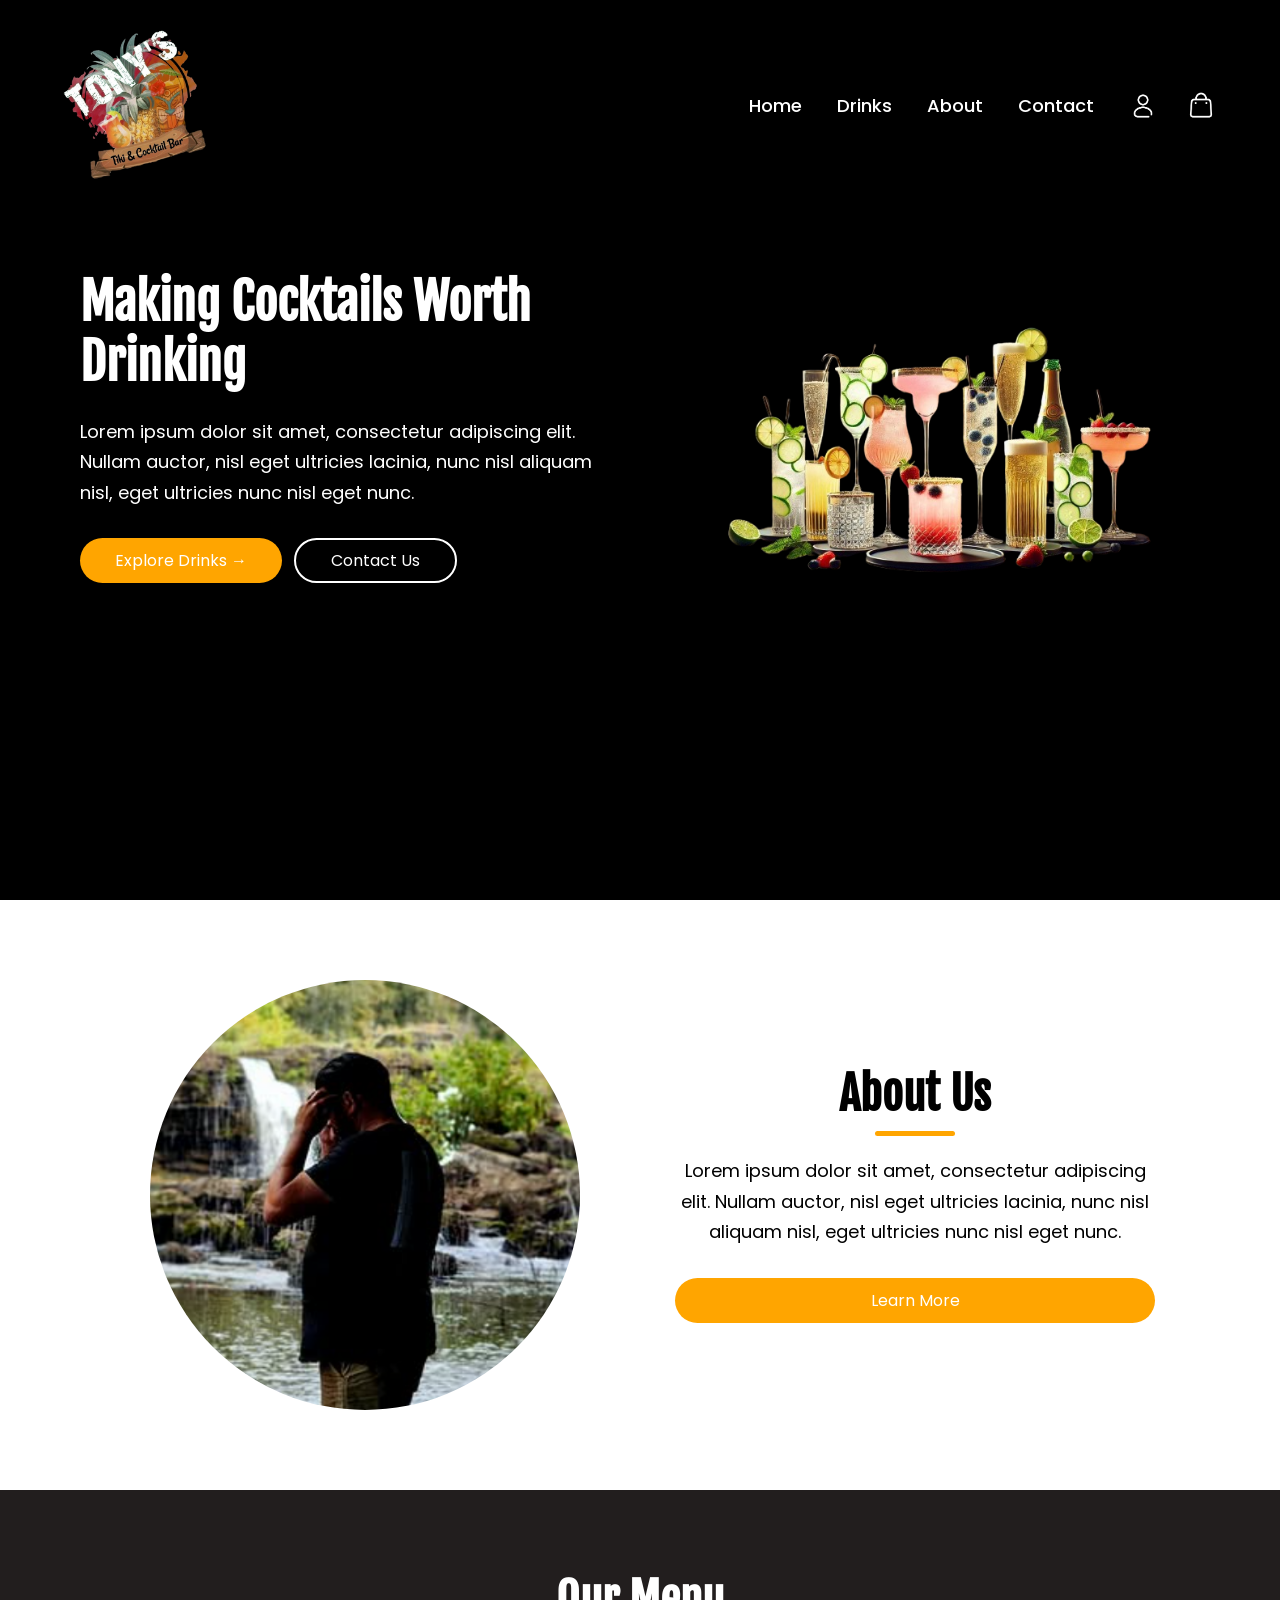
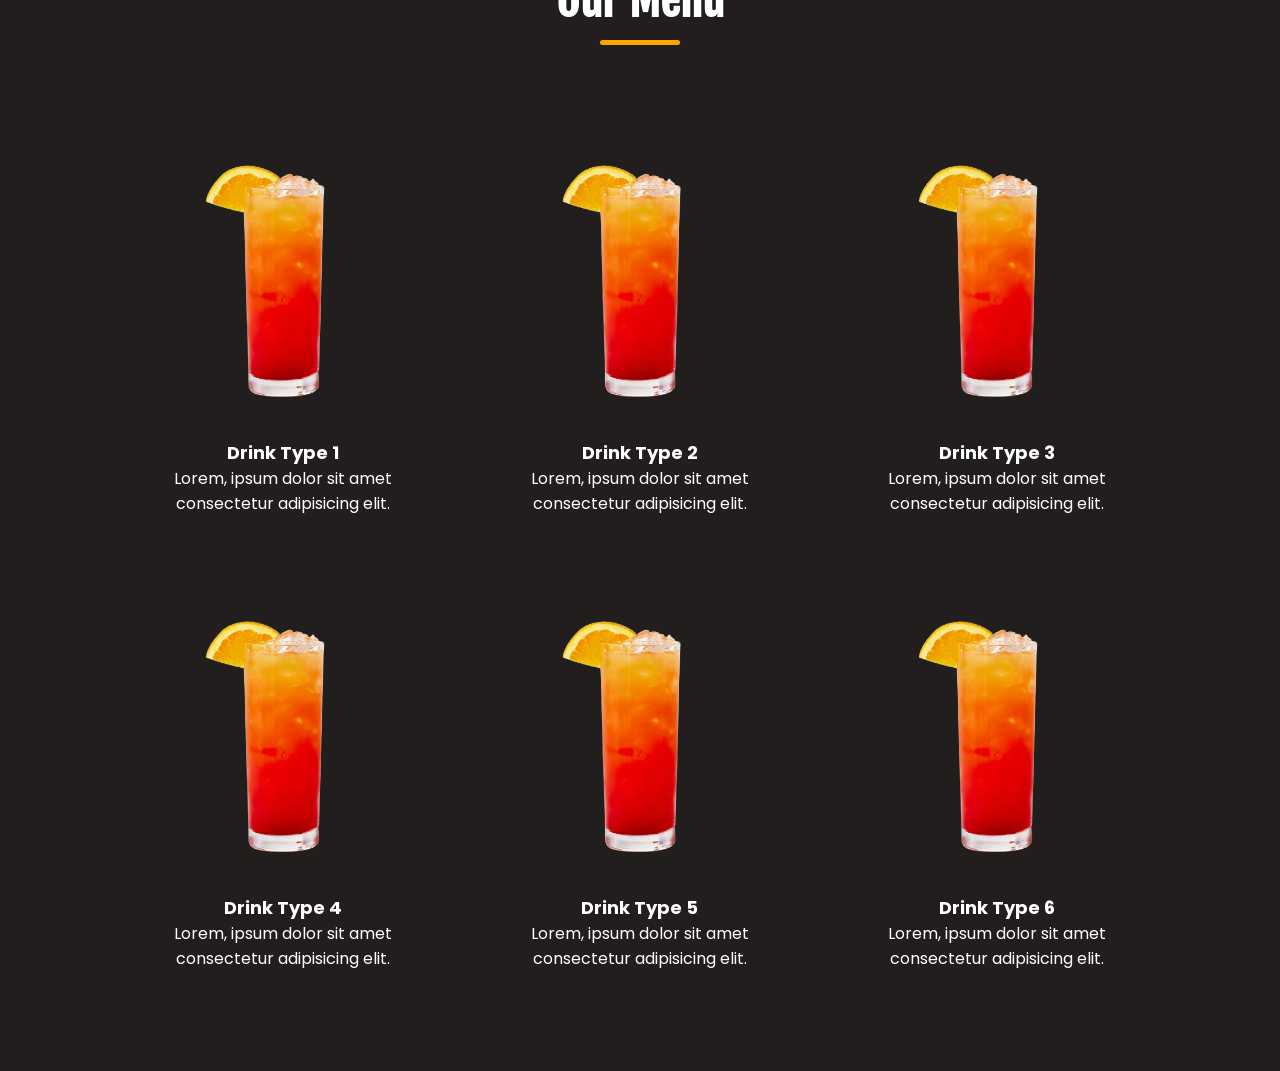
==== index.html @ c8e2ba28 "Added About and Drinks Section" ====
<!DOCTYPE html>
<html lang="en">
<head>
    <meta charset="UTF-8">
    <meta name="viewport" content="width=device-width, initial-scale=1.0">
    <title>Tony4Tiki | Home</title>
    <link rel="stylesheet" href="style.css">
</head>
<body>

    <!-- Header -->
    <header>
        <div class="container">
            <!-- Navigation Bar -->
            <div class="navbar">
                <div class="logo">
                    <img src="images/logo.png" width="150px">
                </div>
                <nav>
                    <ul id="MenuItems">
                        <li><a href="index.html">Home</a></li>
                        <li><a href="products.html">Drinks</a></li>
                        <li><a href="about.html">About</a></li>
                        <li><a href="contact.html">Contact</a></li>
                    </ul>
                </nav>
                <div class="nav-icons">
                    <img src="images/profile_icon.png" onclick="goToAccount()">
                    <img src="images/cart_icon.png" onclick="goToCart()">
                    <img src="images/menu_icon.png" class="menu-icon" onclick="toggleMenu()">
                </div>
            </div>

            <!-- Hero Section -->
            <div class="hero">
                <div class="col-2 hero-description">
                    <h1>Making Cocktails Worth Drinking</h1>
                    <p>Lorem ipsum dolor sit amet, consectetur adipiscing elit. Nullam auctor, nisl eget ultricies lacinia, nunc nisl aliquam nisl, eget ultricies nunc nisl eget nunc.</p>
                    <div class="hero-buttons">
                        <a href="drinks.html" class="btn">Explore Drinks &#8594;</a>
                        <a href="contact.html" class="contact-btn">Contact Us</a>
                    </div>
                </div>
                <div class="col-2 hero-image">
                    <img src="images/intro.png">
                </div>
            </div>
        </div>
    </header>

    <main>
        <!-- About Section -->
        <div class="about-section">
            <div class="small-container about-container">
                <div class="col-2 about-image">
                    <img src="images/profile.png">
                </div>

                <div class="col-2 about-description">
                    <h2 class="title">About Us</h2>
                    <div class="indicator"></div>
                    <p>Lorem ipsum dolor sit amet, consectetur adipiscing elit. Nullam auctor, nisl eget ultricies lacinia, nunc nisl aliquam nisl, eget ultricies nunc nisl eget nunc.</p>
                    <a href="about.html" class="btn">Learn More</a>
                </div>
            </div>
        </div>

        <!-- Drinks Section -->
        <div class="drinks-section">
            <div class="small-container drinks-container">
                <h2 class="title">Our Menu</h2>

                <div class="drinks-grid">
                    <div class="drink-card">
                        <img src="images/drink.png">
                        <h4>Drink Type 1</h4>
                        <p>Lorem, ipsum dolor sit amet consectetur adipisicing elit.</p>
                    </div>

                    <div class="drink-card">
                        <img src="images/drink.png">
                        <h4>Drink Type 2</h4>
                        <p>Lorem, ipsum dolor sit amet consectetur adipisicing elit.</p>

                    </div>

                    <div class="drink-card">
                        <img src="images/drink.png">
                        <h4>Drink Type 3</h4>
                        <p>Lorem, ipsum dolor sit amet consectetur adipisicing elit.</p>                    </div>

                    <div class="drink-card">
                        <img src="images/drink.png">
                        <h4>Drink Type 4</h4>
                        <p>Lorem, ipsum dolor sit amet consectetur adipisicing elit.</p>                    </div>

                    <div class="drink-card">
                        <img src="images/drink.png">
                        <h4>Drink Type 5</h4>
                        <p>Lorem, ipsum dolor sit amet consectetur adipisicing elit.</p>                    </div>

                    <div class="drink-card">
                        <img src="images/drink.png">
                        <h4>Drink Type 6</h4>
                        <p>Lorem, ipsum dolor sit amet consectetur adipisicing elit.</p>                    </div>
                </div>
            </div>
        </div>
    </main>

    <footer>

    </footer>
</body>
</html>

<!-- JavaScript -->
<script src="script.js"></script>
---- style.css ----
@import url('https://fonts.googleapis.com/css2?family=Poppins:wght@300;400;500;600;700&display=swap');
@import url('https://fonts.googleapis.com/css2?family=Fjalla+One&display=swap');

/* General */
* {
    margin: 0;
    padding: 0;
    box-sizing: border-box;
    font-family: 'Poppins', sans-serif;
}

body {
    background: black;
    color: white;
}

a {
    text-decoration: none;
    color: white;
}

h2 {
    font-family: 'Fjalla One', sans-serif;
    font-size: 45px;
    line-height: 1.2;
    margin-bottom: 25px;
}

/* Containers */
.container {
    max-width: 1500px;
    margin: auto;
}

.small-container {
    max-width: 1080px;
    margin: auto;
    padding-left: 25px;
    padding-right: 25px;
}

/* Titles */
.title {
    text-align: center;
    margin: 0 auto 80px;
    position: relative;
    line-height: 60px;
    padding-bottom: 10px;
}

.title::after {
    content: '';
    background: orange;
    width: 80px;
    height: 5px;
    border-radius: 5px;
    position: absolute;
    top: 100%;
    left: 50%;
    transform: translateX(-50%);
}

/* Buttons */
.btn {
    background: orange;
    padding: 10px 35px;
    border-radius: 30px;
    transition: .3s;
}

.btn:hover {
    background: rgb(169, 68, 4);
    transform: translateY(-3px);
}

.contact-btn {
    border: 2px solid white;
    padding: 8px 35px;
    border-radius: 30px;
    transition: .3s;
}

.contact-btn:hover {
    background: white;
    color: black;
    transform: translateY(-3px);
}

/* Header */
header {
    background: black;
    color: white;
    min-height: 100vh;
}

/* Main */
main {
    background: white;
    color: black;
}

/* Navbar */
.navbar {
    display: flex;
    align-items: center;
    justify-content: space-between;
    padding: 25px 60px;
    position: relative;
    z-index: 1000;
}

.logo {
    flex: 1;
}

.logo img {
    width: 150px;
}

nav {
    flex: 0;
}

nav ul {
    display: flex;
    list-style: none;
    gap: 35px;
}

nav ul li a {
    font-size: 18px;
    font-weight: 500;
}

.nav-icons {
    display: flex;
    align-items: center;
    gap: 20px;
    margin-left: 30px;
}

.nav-icons img {
    width: 38px;
    height: 38px;
    cursor: pointer;
}

.menu-icon {
    display: none;
}

/* Hero */
.hero {
    display: flex;
    align-items: center;
    justify-content: space-between;
    gap: 50px;
    padding: 60px 80px;
}

.hero h1 {
    font-family: 'Fjalla One', sans-serif;
}

.col-2 {
    flex: 1;
}

.hero-description {
    max-width: 650px;
}

.hero-description h1 {
    font-size: 50px;
    line-height: 1.2;
    margin-bottom: 25px;
}

.hero-description p {
    font-size: 18px;
    line-height: 1.7;
}

.hero-image {
    display: flex;
    justify-content: flex-end;
}

.hero-image img {
    width: 100%;
    max-width: 600px;
}

.hero-buttons {
    display: flex;
    gap: 12px;
    margin-top: 30px;
}

.hero-buttons a {
    white-space: nowrap;
}

/* About */
.about-section {
    padding: 80px 0;
}

.about-container {
    display: flex;
    align-items: center;
    justify-content: center;
    gap: 70px;
}

.about-image {
    display: flex;
    justify-content: center;
    align-items: center;
}

.about-image img {
    width: 100%;
    max-width: 430px;
    aspect-ratio: 1 / 1;
    object-fit: cover;
    border-radius: 50%;
}

.about-description {
    max-width: 600px;
    text-align: center;
}

.about-description h2 {
    font-family: 'Fjalla One', sans-serif;
    font-size: 45px;
    line-height: 1.2;
    margin-bottom: 25px;
}

.about-description .title {
    padding-bottom: 10px;
}

.about-description p {
    font-size: 18px;
    line-height: 1.7;
}

.about-description .btn {
    display: inline-block;
    margin-top: 30px;
    width: 100%;
    text-align: center;
}

/* Drinks */
.drinks-section {
    padding: 80px 0;
    background: rgb(34, 30, 30);
    color: white;
}

.drinks-section .title {
    color: white;
}

.drinks-grid {
    display: grid;
    grid-template-columns: repeat(3, 1fr);
    gap: 40px;
}

.drink-card {
    text-align: center;
    padding: 20px;
    border-radius: 20px;
    transition: .3s;
}

.drink-card:hover {
    transform: translateY(-8px);
}

.drink-card img {
    width: 100%;
    max-width: 280px;
    aspect-ratio: 1 / 1;
    object-fit: contain;
    margin-bottom: 15px;
}

.drink-card h4 {
    color: white;
    font-size: 18px;
}

/* Tablet */
@media (max-width: 1000px) {
    .navbar {
        padding: 25px 35px;
    }

    .logo img {
        width: 130px;
    }

    nav ul {
        gap: 25px;
    }

    .nav-icons {
        gap: 15px;
    }

    .hero {
        padding: 50px 40px;
        gap: 30px;
    }

    .hero-description h1 {
        font-size: 42px;
    }

    .hero-description p {
        font-size: 16px;
    }

    .hero-image img {
        max-width: 450px;
    }
}

/* Mobile Nav */
@media (max-width: 800px) {
    .menu-icon {
        display: block;
    }

    nav ul {
        position: fixed;
        top: 0;
        left: -260px;
        width: 250px;
        height: 100vh;
        background: orange;
        padding-top: 100px;
        display: block;
        text-align: left;
        transition: left .4s ease;
        z-index: 999;
    }

    nav ul.active {
        left: 0;
    }

    nav ul li {
        margin: 25px;
    }

    nav ul li a {
        color: white;
        font-size: 18px;
    }

    .drinks-grid {
        grid-template-columns: repeat(2, 1fr);
        gap: 30px;
    }
}

/* Phone */
@media (max-width: 600px) {
    .navbar {
        padding: 18px 22px;
    }

    .logo img {
        width: 115px;
    }

    .nav-icons {
        gap: 10px;
        margin-left: 0;
    }

    .nav-icons img {
        width: 30px;
        height: 30px;
    }

    .hero {
        flex-direction: column;
        text-align: center;
        padding: 20px;
        gap: 20px;
    }

    .hero-image {
        order: 1;
        justify-content: center;
    }

    .hero-description {
        order: 2;
        max-width: 100%;
        padding-bottom: 25px;
    }

    .hero-image img {
        max-width: 320px;
    }

    .hero-description h1 {
        font-size: 32px;
    }

    .hero-description p {
        font-size: 15px;
    }

    .hero-buttons {
        justify-content: center;
        flex-wrap: nowrap;
    }

    .hero-buttons a {
        font-size: 13px;
        padding-left: 15px;
        padding-right: 15px;
    }

    .about-container {
        flex-direction: column;
        gap: 30px;
    }

    .about-image {
        order: 1;
    }

    .about-description {
        order: 2;
        max-width: 100%;
    }

    .about-image img {
        max-width: 260px;
    }

    .about-description h2 {
        font-size: 32px;
    }

    .about-description p {
        font-size: 15px;
    }

    .drinks-grid {
        grid-template-columns: 1fr;
        gap: 25px;
    }

    .drink-card img {
        max-width: 240px;
    }
}
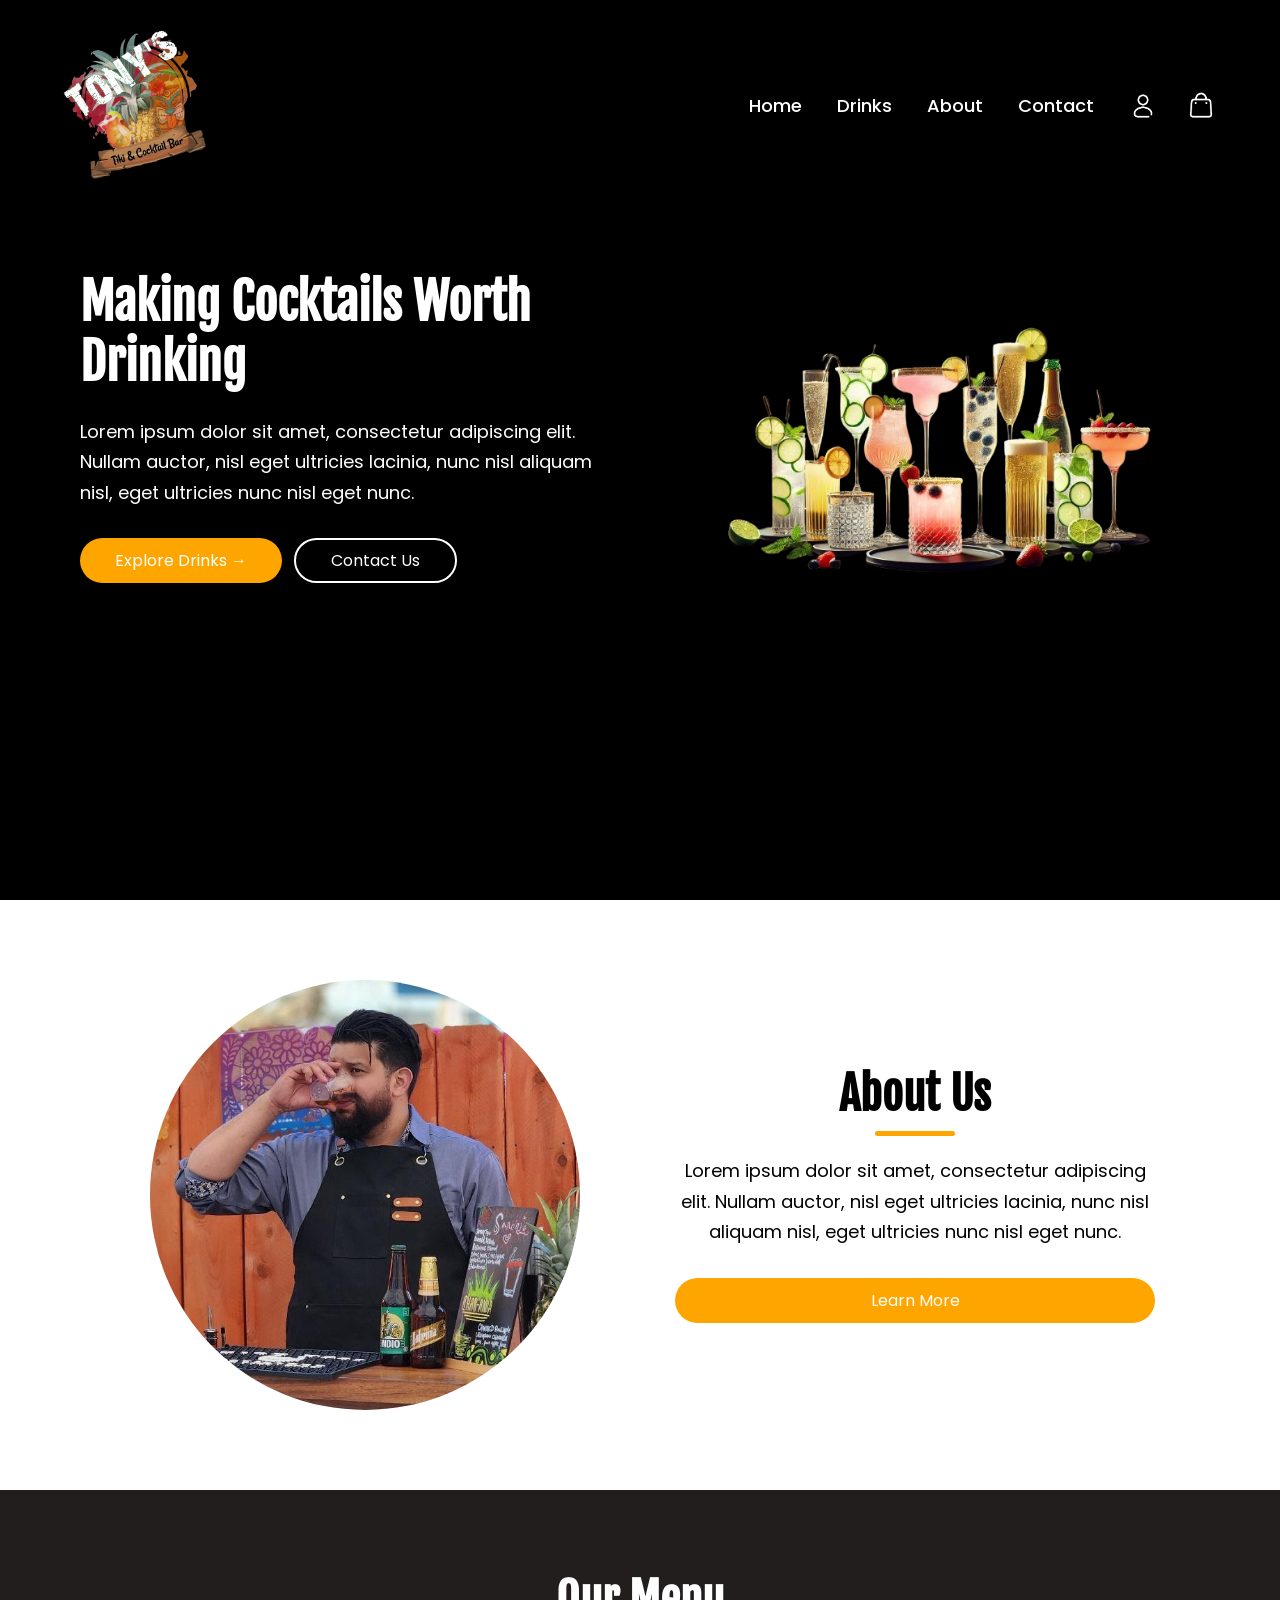
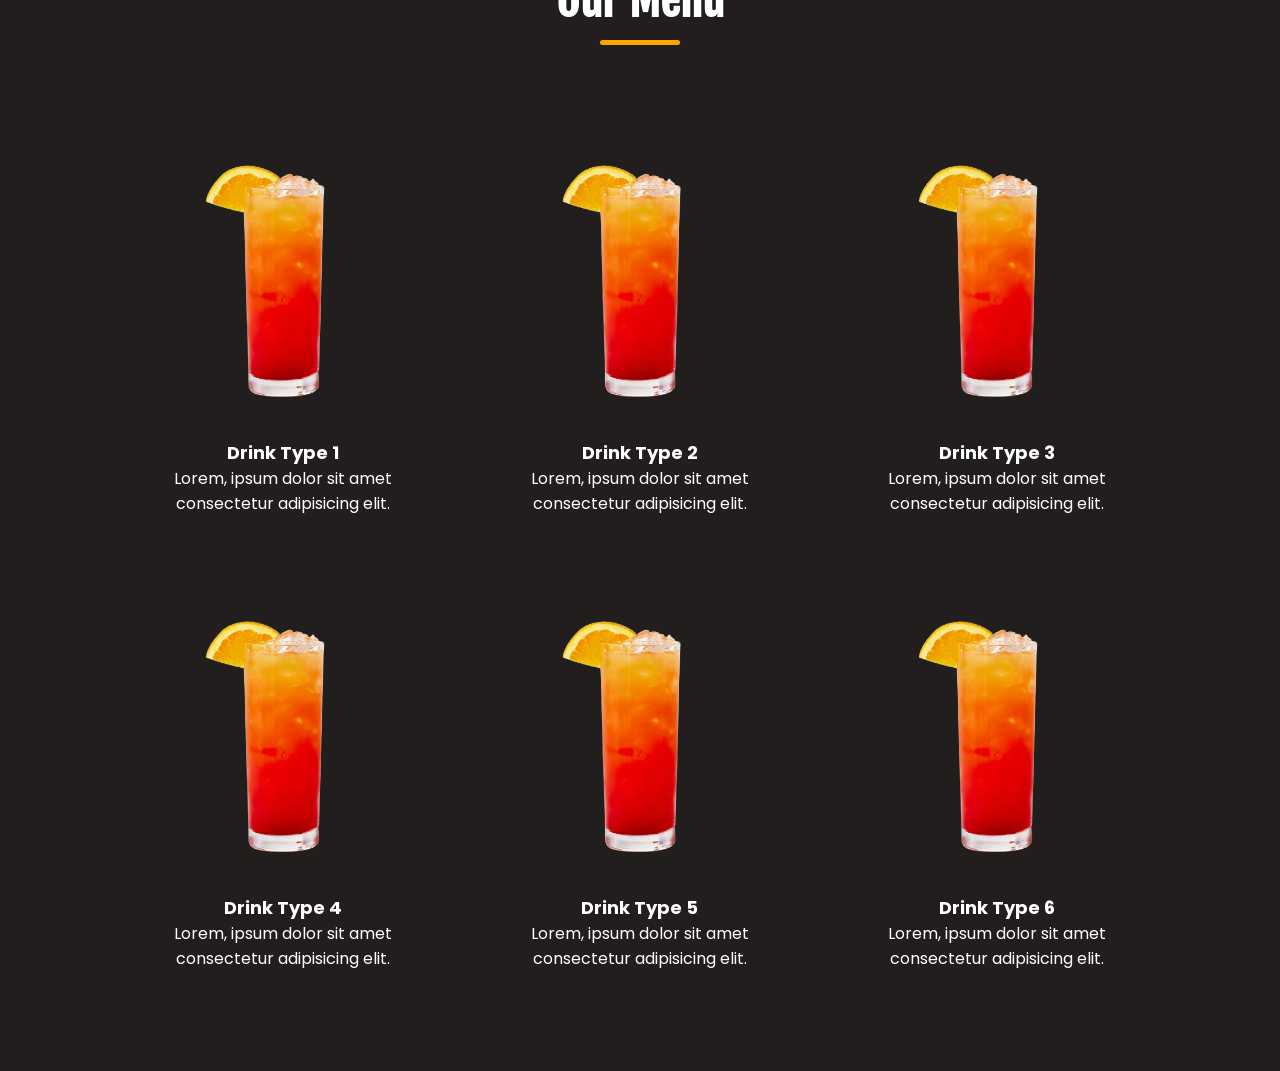
==== commit 7d2b4c41: "Fixed profile picture on about section" ====
--- a/index.html
+++ b/index.html
@@ -53,7 +53,7 @@
         <div class="about-section">
             <div class="small-container about-container">
                 <div class="col-2 about-image">
-                    <img src="images/profile.png">
+                    <img src="images/profile.jpg">
                 </div>
 
                 <div class="col-2 about-description">
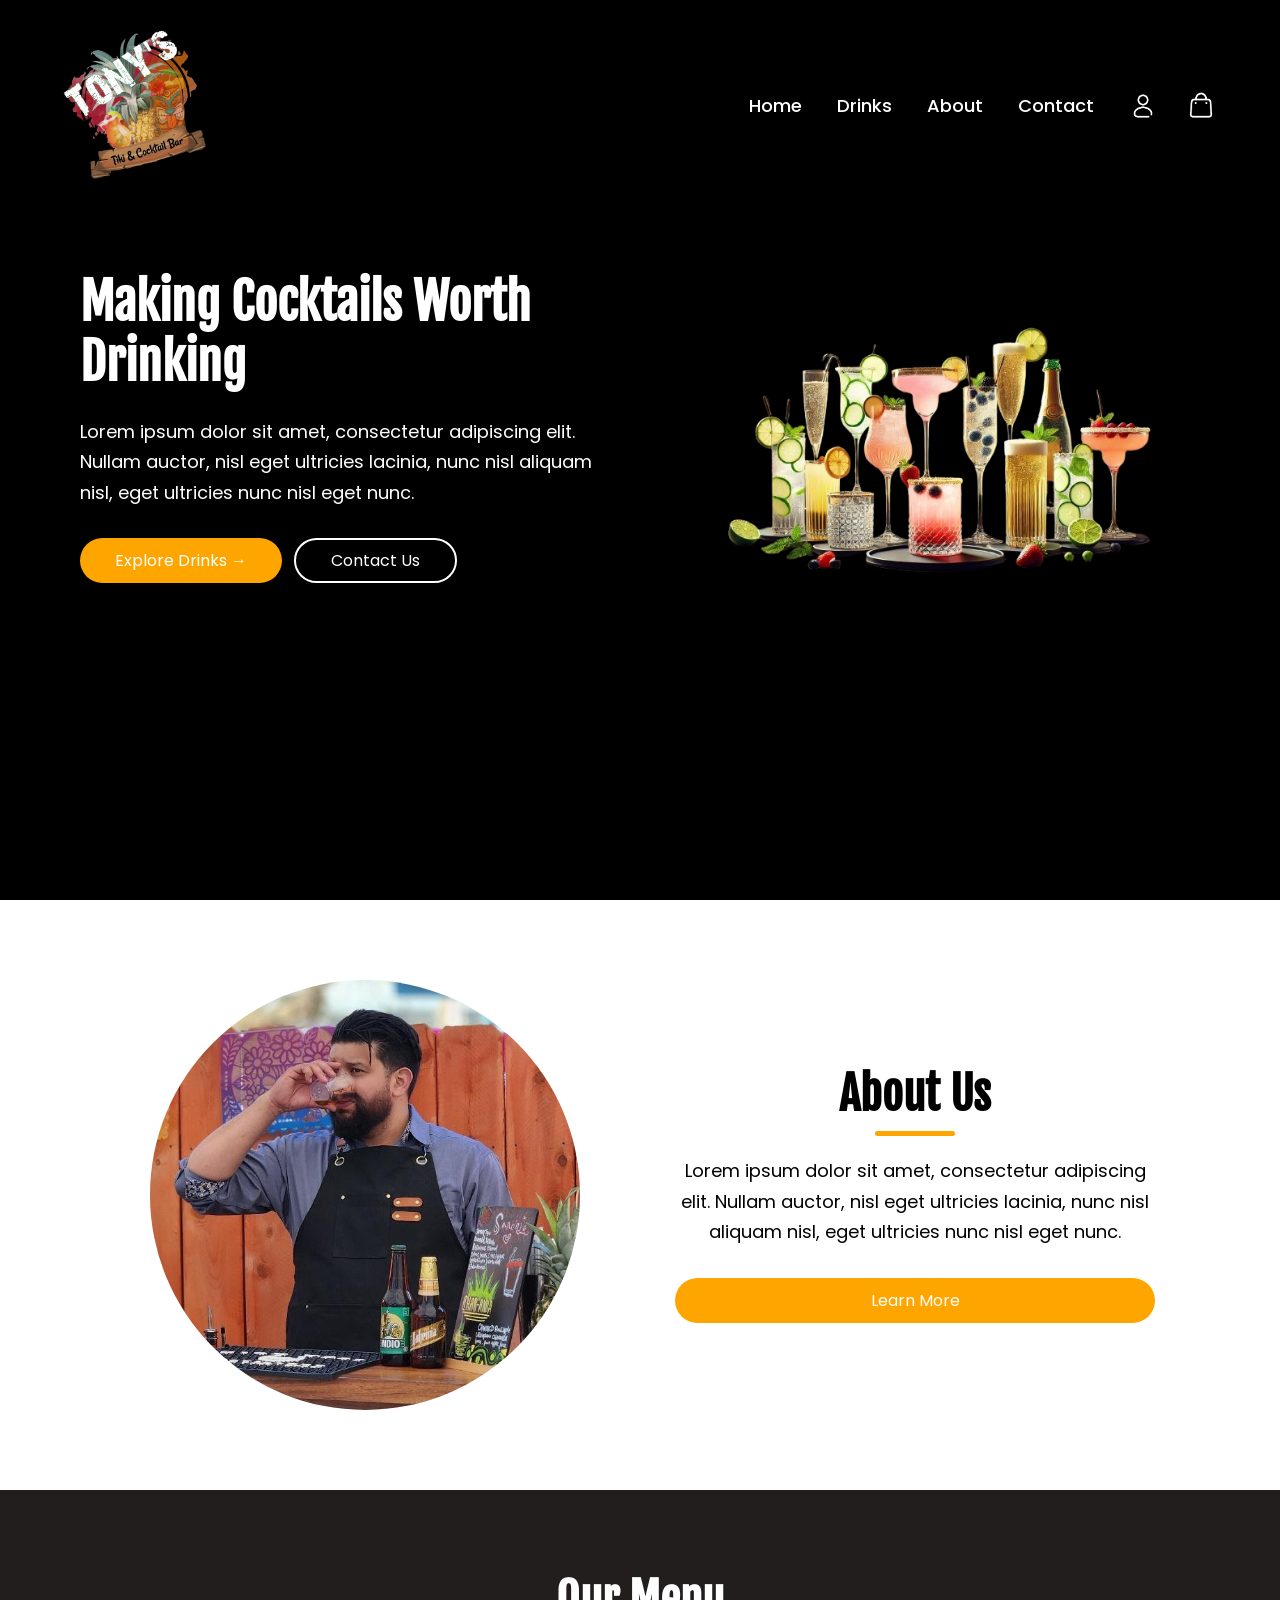
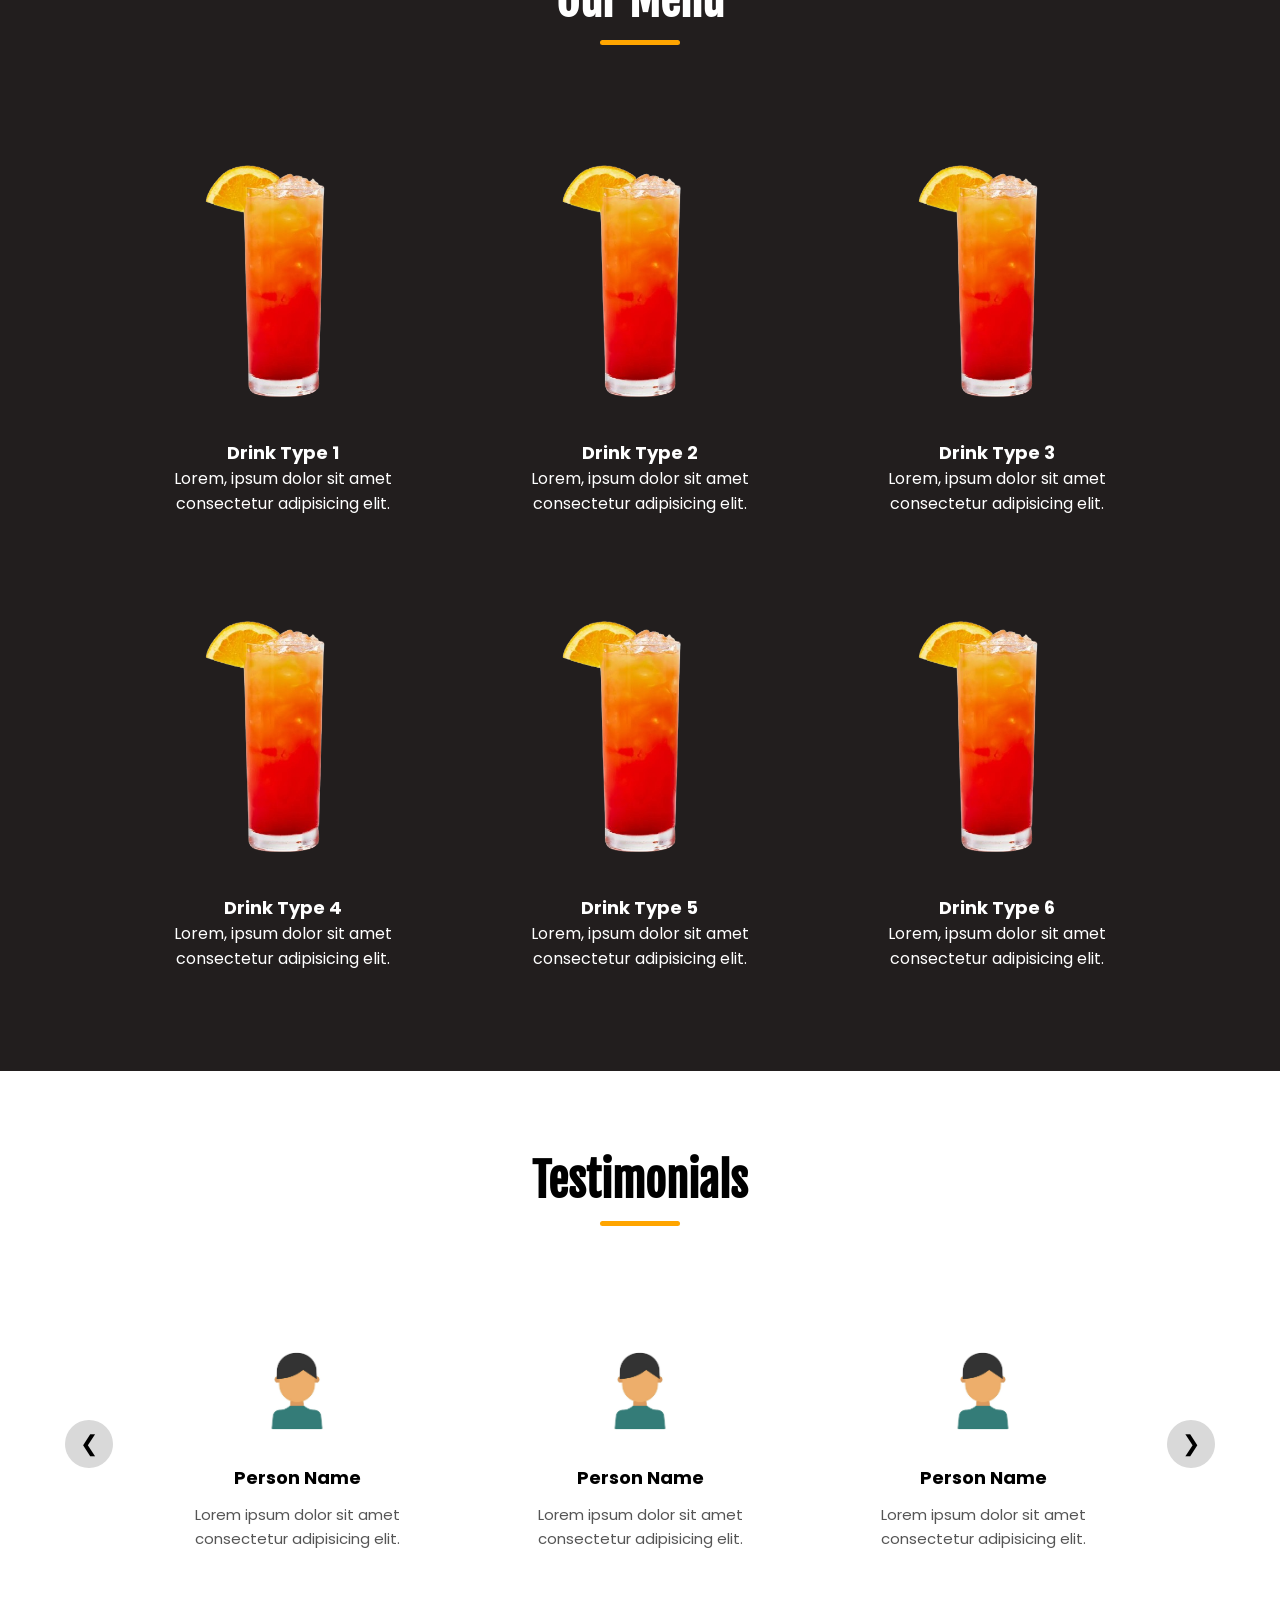
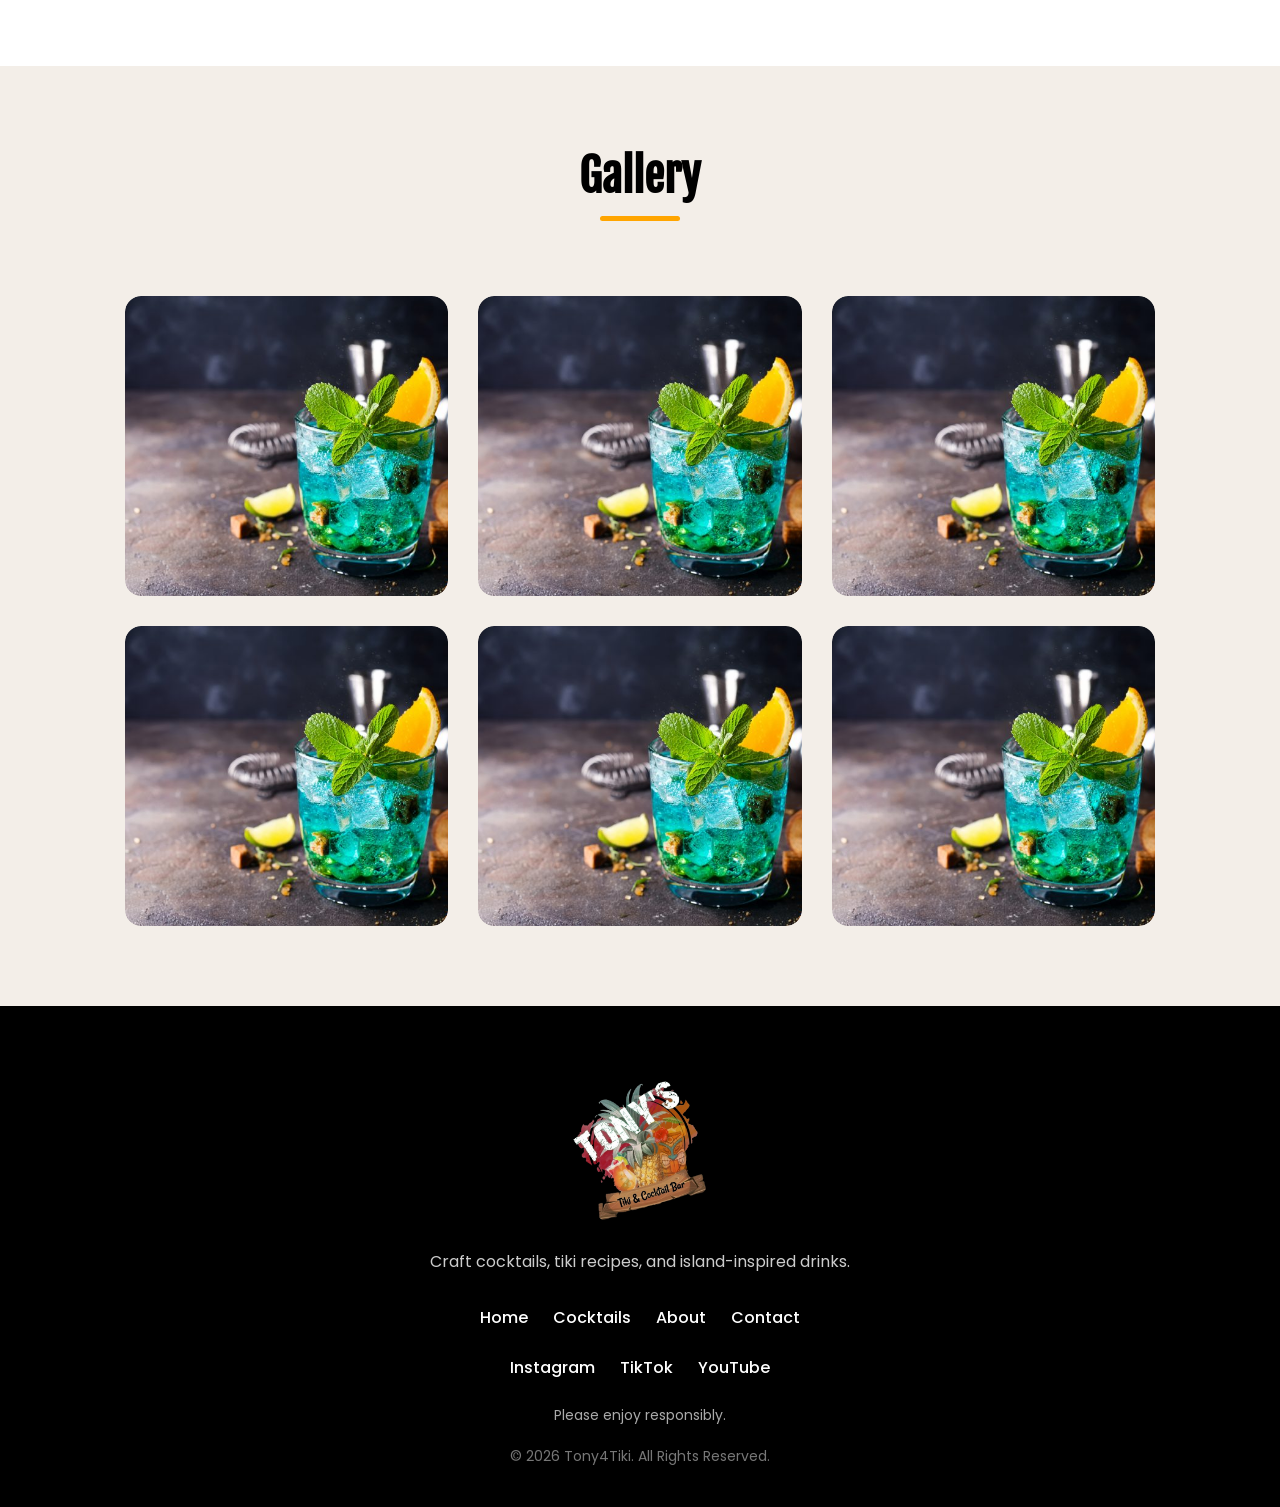
==== commit d52cc0ec: "Added Testimonial, Gallery, and Footer section" ====
--- a/index.html
+++ b/index.html
@@ -81,35 +81,154 @@
                         <img src="images/drink.png">
                         <h4>Drink Type 2</h4>
                         <p>Lorem, ipsum dolor sit amet consectetur adipisicing elit.</p>
-
                     </div>
 
                     <div class="drink-card">
                         <img src="images/drink.png">
                         <h4>Drink Type 3</h4>
-                        <p>Lorem, ipsum dolor sit amet consectetur adipisicing elit.</p>                    </div>
+                        <p>Lorem, ipsum dolor sit amet consectetur adipisicing elit.</p>                    
+                    </div>
 
                     <div class="drink-card">
                         <img src="images/drink.png">
                         <h4>Drink Type 4</h4>
-                        <p>Lorem, ipsum dolor sit amet consectetur adipisicing elit.</p>                    </div>
+                        <p>Lorem, ipsum dolor sit amet consectetur adipisicing elit.</p>                    
+                    </div>
 
                     <div class="drink-card">
                         <img src="images/drink.png">
                         <h4>Drink Type 5</h4>
-                        <p>Lorem, ipsum dolor sit amet consectetur adipisicing elit.</p>                    </div>
+                        <p>Lorem, ipsum dolor sit amet consectetur adipisicing elit.</p>                    
+                    </div>
 
                     <div class="drink-card">
                         <img src="images/drink.png">
                         <h4>Drink Type 6</h4>
-                        <p>Lorem, ipsum dolor sit amet consectetur adipisicing elit.</p>                    </div>
+                        <p>Lorem, ipsum dolor sit amet consectetur adipisicing elit.</p>                    
+                    </div>
+                </div>
+            </div>
+        </div>
+
+        <!-- Testimonial Section -->
+        <div class="testimonial-section">
+            <div class="small-container testimonial-container">
+                <h2 class="title">Testimonials</h2>
+
+                <div class="testimonial-wrapper">
+                    <button class="testimonial-arrow" onclick="moveTestimonials(-1)">
+                        &#10094;
+                    </button>
+
+                    <div class="testimonial-viewport">
+                        <div class="testimonial-wheel" id="testimonialWheel">
+                            <div class="testimonial-card">
+                                <img src="images/person.jpg">
+                                <h4>Person Name</h4>
+                                <p>Lorem ipsum dolor sit amet consectetur adipisicing elit.</p>
+                            </div>
+
+                            <div class="testimonial-card">
+                                <img src="images/person.jpg">
+                                <h4>Person Name</h4>
+                                <p>Lorem ipsum dolor sit amet consectetur adipisicing elit.</p>
+                            </div>
+
+                            <div class="testimonial-card">
+                                <img src="images/person.jpg">
+                                <h4>Person Name</h4>
+                                <p>Lorem ipsum dolor sit amet consectetur adipisicing elit.</p>
+                            </div>
+
+                            <div class="testimonial-card">
+                                <img src="images/person.jpg">
+                                <h4>Person Name</h4>
+                                <p>Lorem ipsum dolor sit amet consectetur adipisicing elit.</p>
+                            </div>
+
+                            <div class="testimonial-card">
+                                <img src="images/person.jpg">
+                                <h4>Person Name</h4>
+                                <p>Lorem ipsum dolor sit amet consectetur adipisicing elit.</p>
+                            </div>
+                        </div>
+                    </div>
+
+                    <button class="testimonial-arrow" onclick="moveTestimonials(1)">
+                        &#10095;
+                    </button>
+                </div>
+            </div>
+        </div>
+
+        <!-- Gallery -->
+        <div class="gallery-section">
+            <div class="small-container gallery-container">
+                <h2 class="title">Gallery</h2>
+
+                <div class="gallery-grid">
+                    <div class="gallery-card">
+                        <img src="images/gallery.jpg">
+                    </div>
+
+                    <div class="gallery-card">
+                        <img src="images/gallery.jpg">
+                    </div>
+
+                    <div class="gallery-card">
+                        <img src="images/gallery.jpg">
+                    </div>
+
+                    <div class="gallery-card">
+                        <img src="images/gallery.jpg">
+                    </div>
+
+                    <div class="gallery-card">
+                        <img src="images/gallery.jpg">
+                    </div>
+
+                    <div class="gallery-card">
+                        <img src="images/gallery.jpg">
+                    </div>
                 </div>
             </div>
         </div>
     </main>
 
+    <!-- Footer -->
     <footer>
-
+        <div class="small-container">
+
+            <div class="footer-logo">
+                <img src="images/logo.png" alt="Tony4Tiki Logo">
+            </div>
+
+            <p class="footer-description">
+                Craft cocktails, tiki recipes, and island-inspired drinks.
+            </p>
+
+            <div class="footer-links">
+                <a href="index.html">Home</a>
+                <a href="drinks.html">Cocktails</a>
+                <a href="about.html">About</a>
+                <a href="contact.html">Contact</a>
+            </div>
+
+            <div class="footer-socials">
+                <a href="#">Instagram</a>
+                <a href="#">TikTok</a>
+                <a href="#">YouTube</a>
+            </div>
+
+            <p class="footer-responsibility">
+                Please enjoy responsibly.
+            </p>
+
+            <p class="footer-copyright">
+                © 2026 Tony4Tiki. All Rights Reserved.
+            </p>
+
+        </div>
     </footer>
 </body>
 </html>
--- a/style.css
+++ b/style.css
@@ -294,6 +294,170 @@
 .drink-card h4 {
     color: white;
     font-size: 18px;
+}
+
+/* Testimonials */
+.testimonial-section {
+    padding: 80px 0;
+    background: white;
+    color: black;
+}
+
+.testimonial-container {
+    max-width: 1200px;
+    margin: 0 auto;
+}
+
+.testimonial-section .title {
+    color: black;
+}
+
+.testimonial-wrapper {
+    display: flex;
+    align-items: center;
+    justify-content: center;
+    gap: 25px;
+}
+
+.testimonial-viewport {
+    width: 100%;
+    overflow: hidden;
+}
+
+.testimonial-wheel {
+    display: flex;
+    gap: 25px;
+    width: 100%;
+    transition: transform 0.4s ease;
+}
+
+.testimonial-card {
+    flex: 0 0 calc((100% - 50px) / 3);
+    border-radius: 20px;
+    padding: 35px 25px;
+    text-align: center;
+    box-sizing: border-box;
+    overflow: hidden;
+}
+
+.testimonial-card img {
+    display: block;
+    width: 110px;
+    height: 110px;
+    object-fit: cover;
+    border-radius: 50%;
+    margin: 0 auto 18px;
+}
+
+.testimonial-card h4 {
+    color: black;
+    font-size: 18px;
+    margin-bottom: 12px;
+}
+
+.testimonial-card p {
+    color: #555;
+    font-size: 15px;
+    line-height: 1.6;
+}
+
+.testimonial-arrow {
+    width: 48px;
+    height: 48px;
+    border: none;
+    border-radius: 50%;
+    background: #d9d9d9;
+    color: black;
+    font-size: 22px;
+    cursor: pointer;
+    flex-shrink: 0;
+    transition: .3s;
+}
+
+.testimonial-arrow:hover {
+    background: #bfbfbf;
+}
+
+/* Gallery */
+.gallery-section {
+    background: #f3eee8;
+    padding: 80px 0;
+}
+
+.gallery-grid {
+    display: grid;
+    grid-template-columns: repeat(3, 1fr);
+    gap: 30px;
+}
+
+.gallery-card {
+    overflow: hidden;
+    border-radius: 16px;
+    transition: .3s;
+}
+
+.gallery-card:hover {
+    transform: translateY(-5px);
+}
+
+.gallery-card img {
+    display: block;
+    width: 100%;
+    height: 300px;
+    object-fit: cover;
+    border-radius: 16px;
+}
+
+/* Footer */
+footer {
+    background: black;
+    color: white;
+    text-align: center;
+    padding: 70px 20px 40px;
+}
+
+.footer-logo img {
+    width: 140px;
+    margin-bottom: 20px;
+}
+
+.footer-description {
+    max-width: 500px;
+    margin: 0 auto 30px;
+    color: #cccccc;
+    line-height: 1.7;
+}
+
+.footer-links,
+.footer-socials {
+    display: flex;
+    justify-content: center;
+    gap: 25px;
+    flex-wrap: wrap;
+    margin-bottom: 25px;
+}
+
+.footer-links a,
+.footer-socials a {
+    color: white;
+    font-weight: 500;
+    transition: .3s;
+}
+
+.footer-links a:hover,
+.footer-socials a:hover {
+    color: orange;
+}
+
+.footer-responsibility {
+    color: #aaaaaa;
+    font-size: 14px;
+    margin-bottom: 20px;
+}
+
+.footer-copyright {
+    color: #777777;
+    font-size: 14px;
 }
 
 /* Tablet */
@@ -369,6 +533,23 @@
         grid-template-columns: repeat(2, 1fr);
         gap: 30px;
     }
+
+    .testimonial-wrapper {
+        gap: 12px;
+    }
+
+    .testimonial-viewport {
+        width: 620px;
+    }
+
+    .testimonial-card {
+        flex: 0 0 calc((100% - 25px) / 2);
+    }
+
+    .gallery-grid {
+        grid-template-columns: repeat(2, 1fr);
+        gap: 30px;
+    }
 }
 
 /* Phone */
@@ -464,6 +645,66 @@
     }
 
     .drink-card img {
-        max-width: 240px;
+        max-width: 300px;
+    }
+
+    .testimonial-wrapper {
+        position: relative;
+        width: 100%;
+        padding: 0 55px; /* space for arrows */
+        gap: 0;
+    }
+
+    .testimonial-viewport {
+        width: 100%;
+        overflow: hidden;
+    }
+
+    .testimonial-card {
+        flex: 0 0 100%;
+        padding: 30px 18px;
+        box-sizing: border-box;
+    }
+
+    .testimonial-arrow {
+        position: absolute;
+        top: 50%;
+        transform: translateY(-50%);
+        width: 38px;
+        height: 38px;
+        font-size: 17px;
+        z-index: 10;
+    }
+
+    .testimonial-arrow:first-child {
+        left: 8px;
+    }
+
+    .testimonial-arrow:last-child {
+        right: 8px;
+    }
+
+    .testimonial-card img {
+        width: 90px;
+        height: 90px;
+        margin: 0 auto 18px;
+    }
+
+    .testimonial-card h4 {
+        font-size: 17px;
+    }
+
+    .testimonial-card p {
+        font-size: 14px;
+        line-height: 1.6;
+    }
+
+    .gallery-grid {
+        grid-template-columns: 1fr;
+        gap: 25px;
+    }
+
+    .gallery-card img {
+        max-width: 300px;
     }
 }
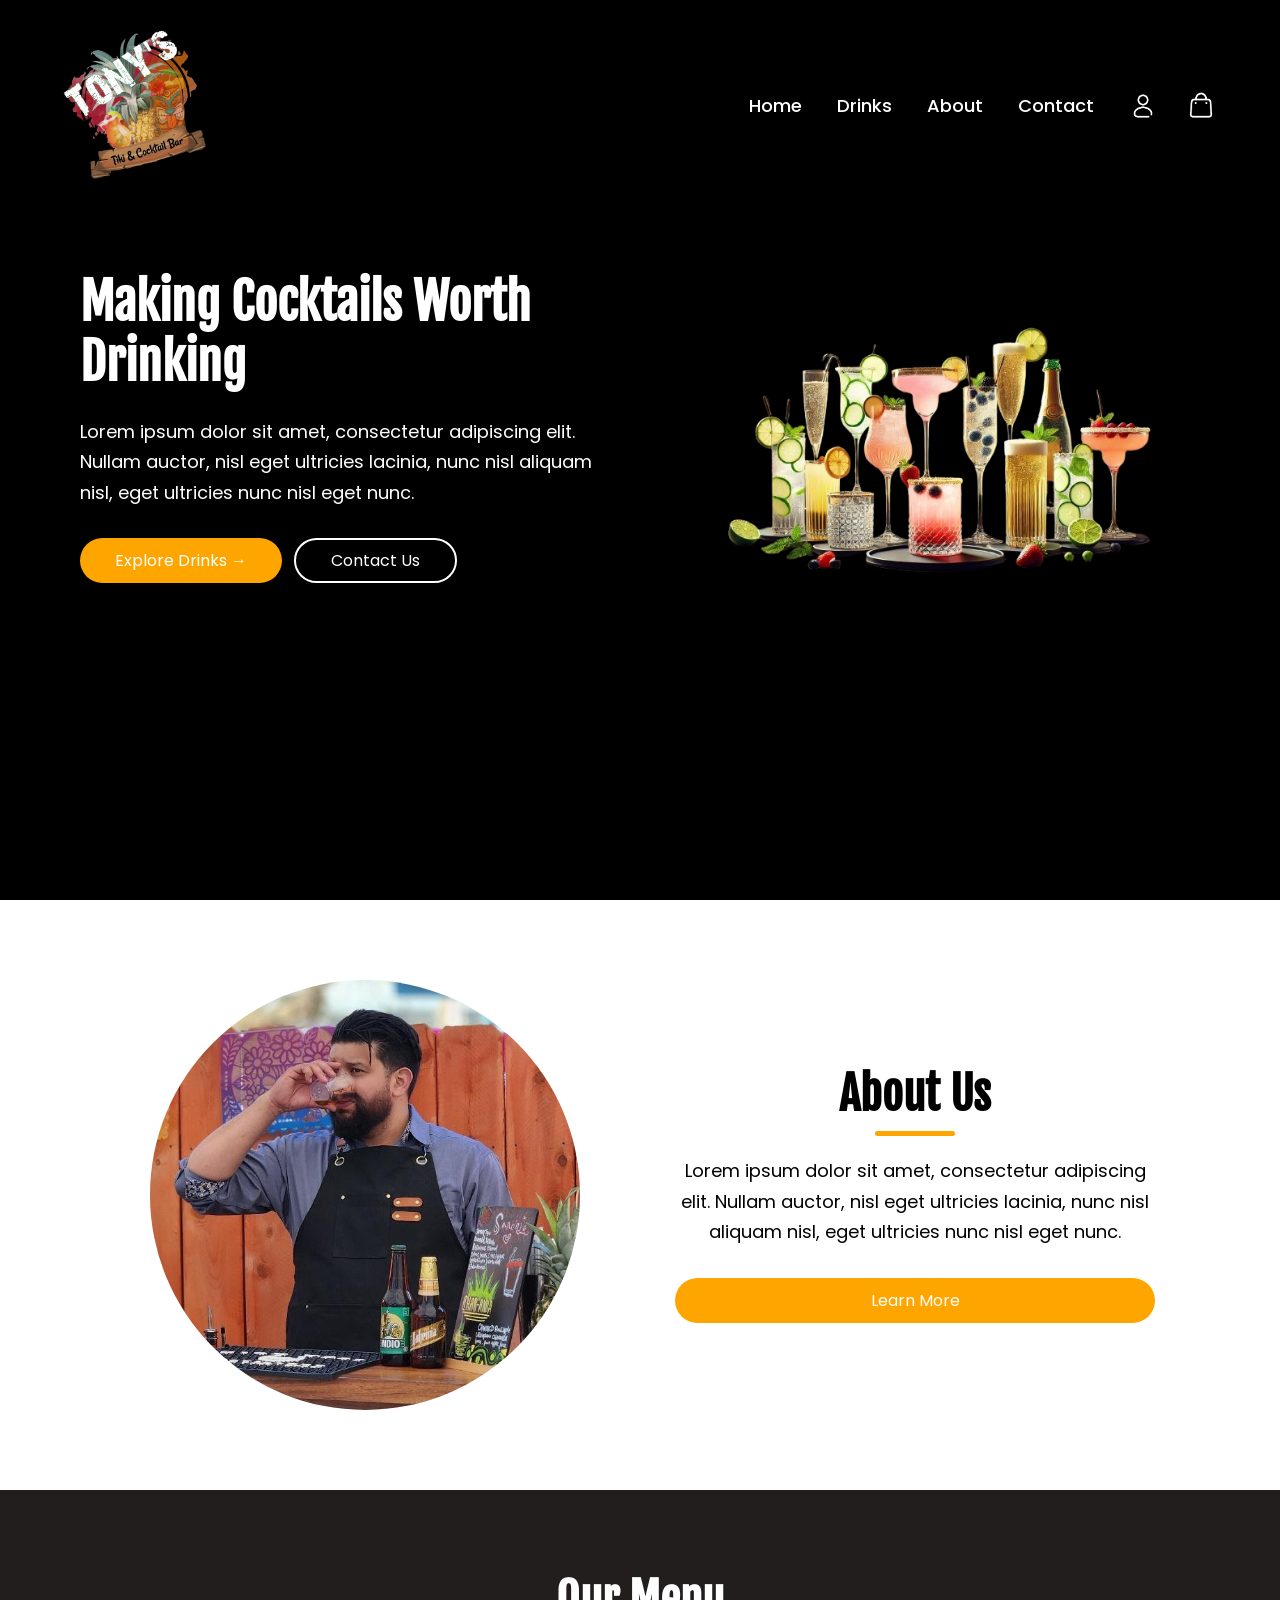
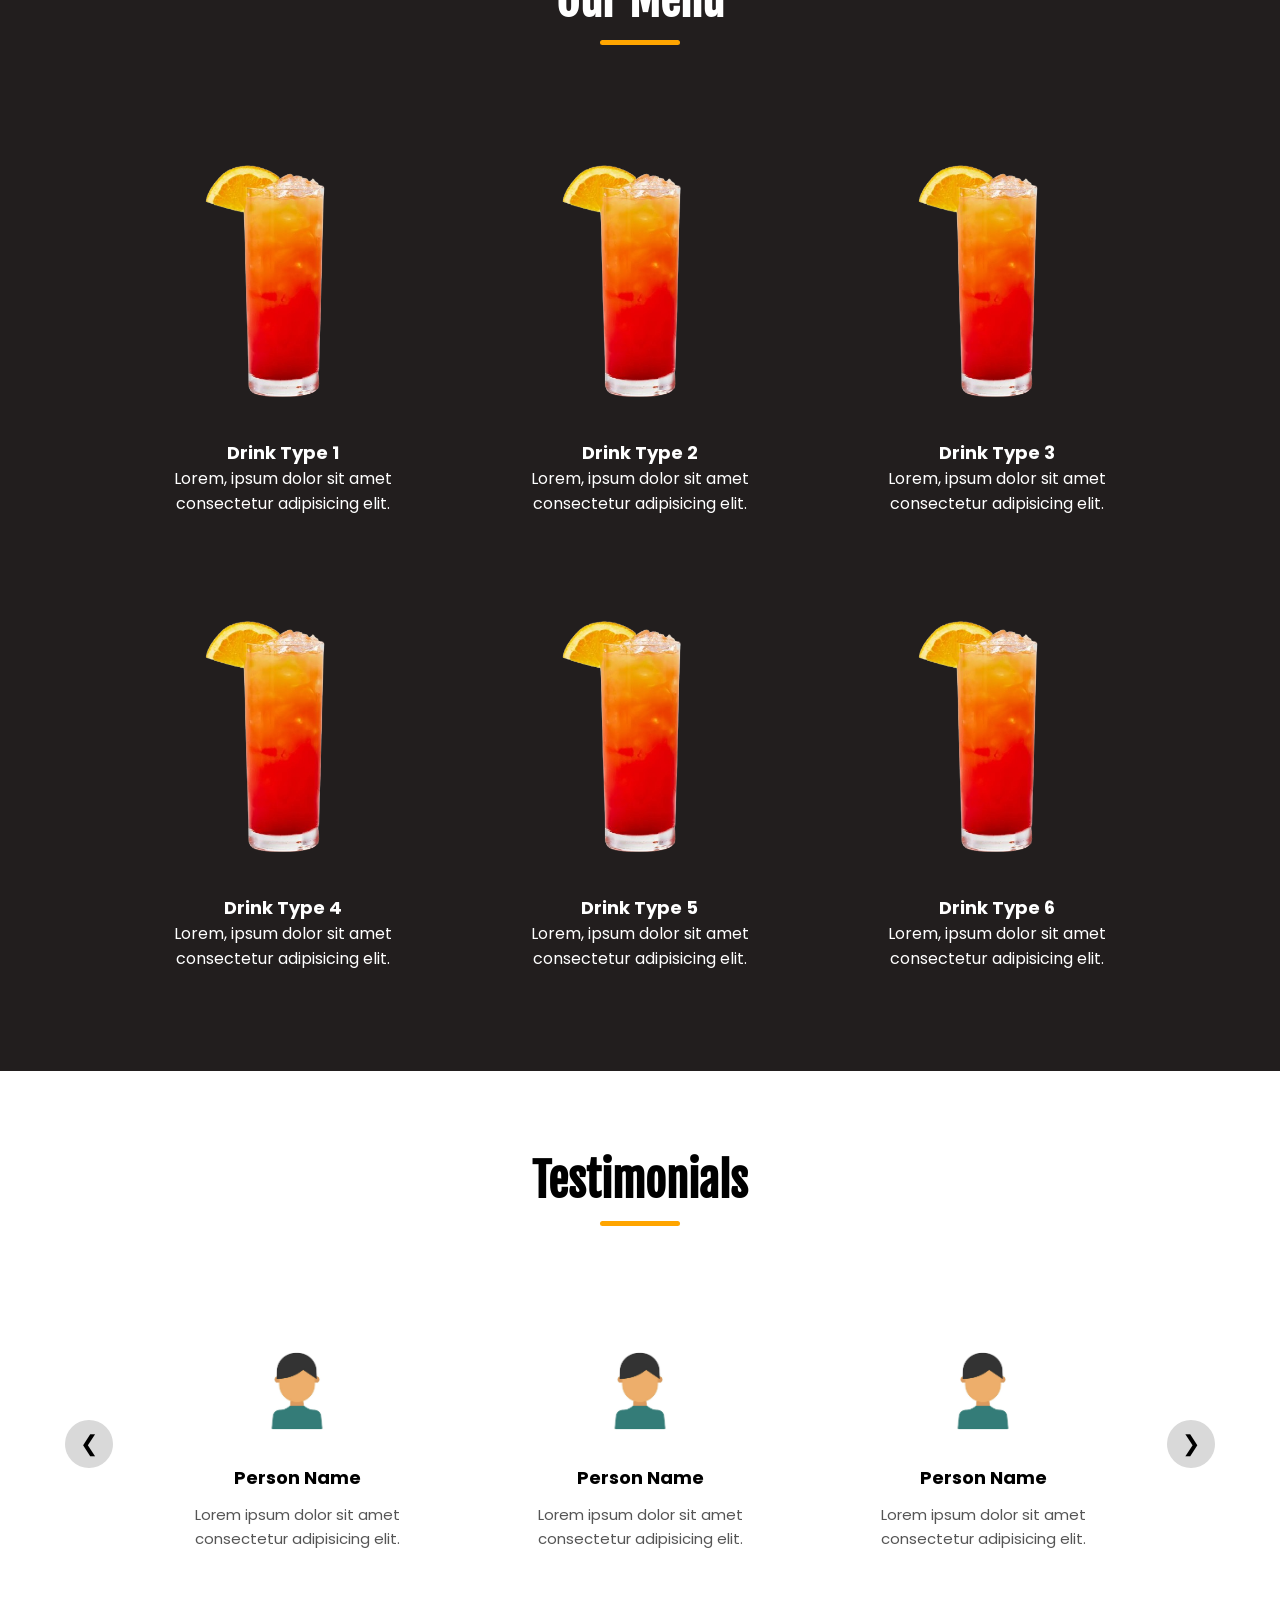
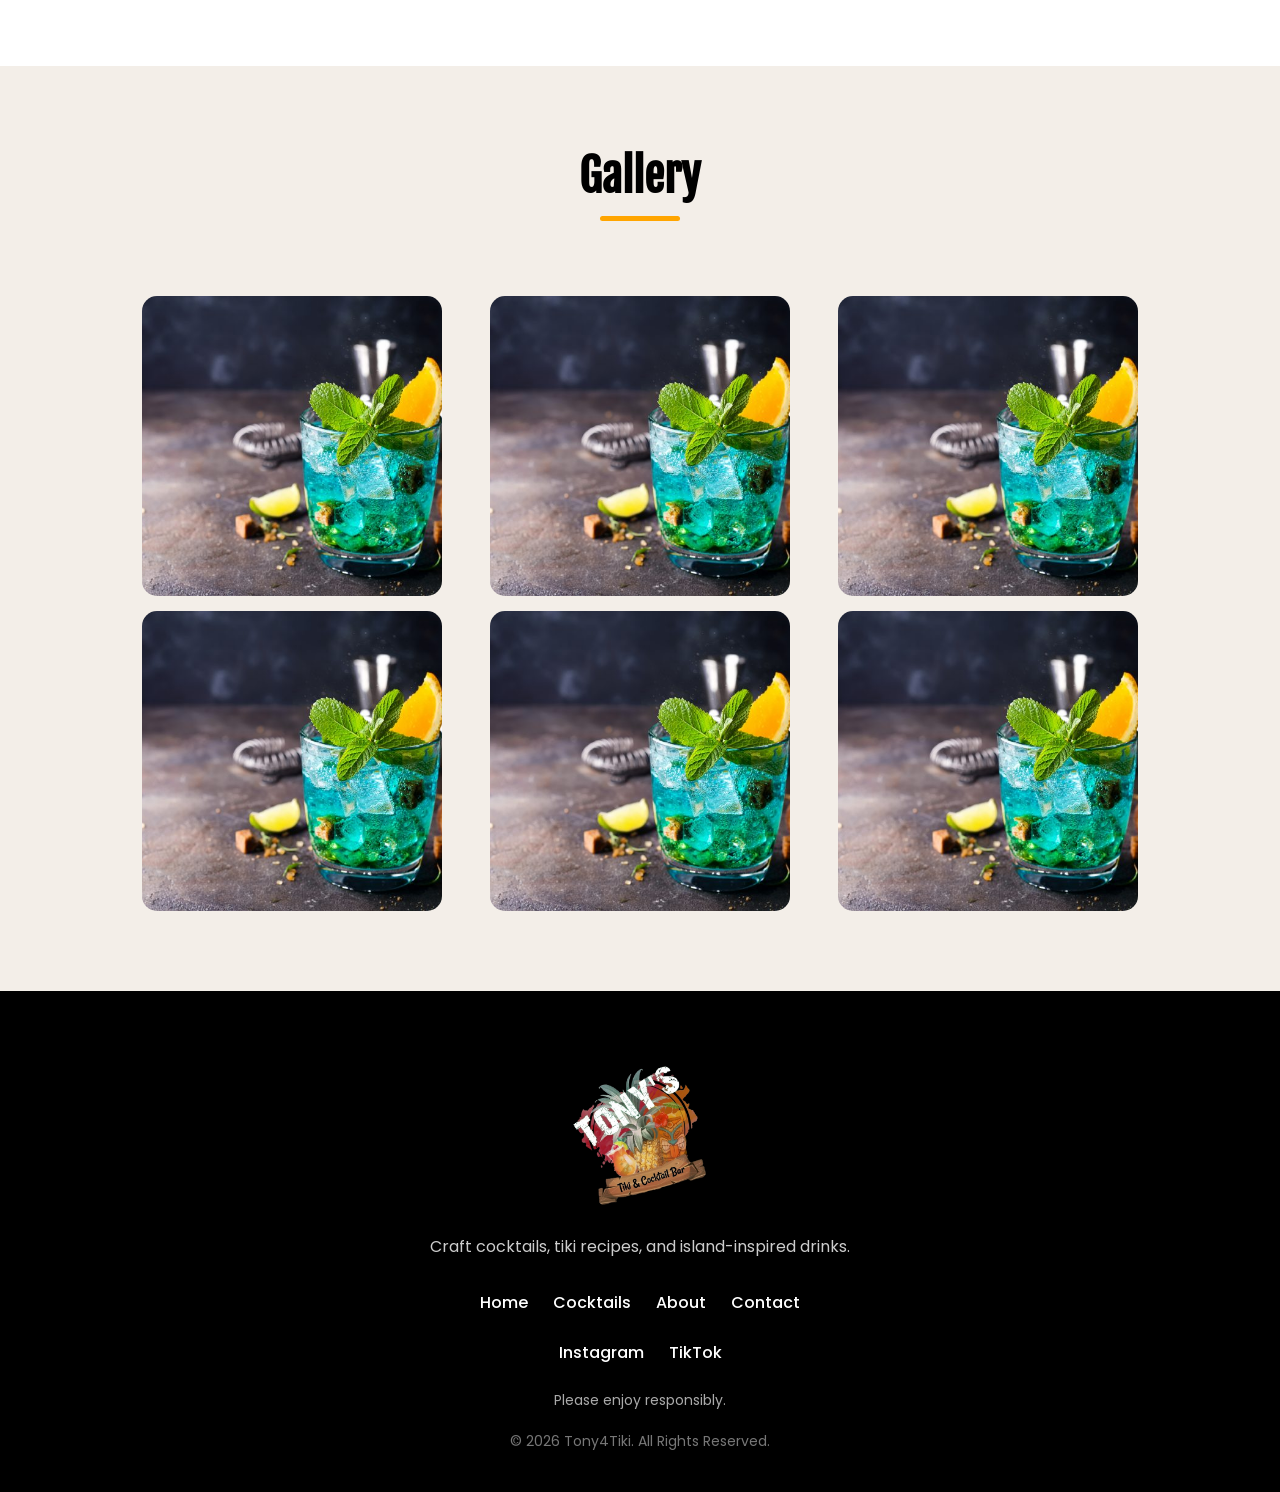
==== commit 3493a9d3: "Removed YouTube" ====
--- a/index.html
+++ b/index.html
@@ -217,7 +217,6 @@
             <div class="footer-socials">
                 <a href="#">Instagram</a>
                 <a href="#">TikTok</a>
-                <a href="#">YouTube</a>
             </div>
 
             <p class="footer-responsibility">
--- a/style.css
+++ b/style.css
@@ -387,25 +387,23 @@
 .gallery-grid {
     display: grid;
     grid-template-columns: repeat(3, 1fr);
-    gap: 30px;
+    gap: 15px;
+    justify-items: center;
 }
 
 .gallery-card {
-    overflow: hidden;
-    border-radius: 16px;
-    transition: .3s;
-}
-
-.gallery-card:hover {
-    transform: translateY(-5px);
+    width: 100%;
+    text-align: center;
 }
 
 .gallery-card img {
+    width: 100%;
+    max-width: 300px;
+    aspect-ratio: 1 / 1;
+    object-fit: cover;
+    border-radius: 15px;
     display: block;
-    width: 100%;
-    height: 300px;
-    object-fit: cover;
-    border-radius: 16px;
+    margin: 0 auto;
 }
 
 /* Footer */
@@ -548,7 +546,6 @@
 
     .gallery-grid {
         grid-template-columns: repeat(2, 1fr);
-        gap: 30px;
     }
 }
 
@@ -701,10 +698,9 @@
 
     .gallery-grid {
         grid-template-columns: 1fr;
-        gap: 25px;
     }
 
     .gallery-card img {
-        max-width: 300px;
+        width: 100%;
     }
 }
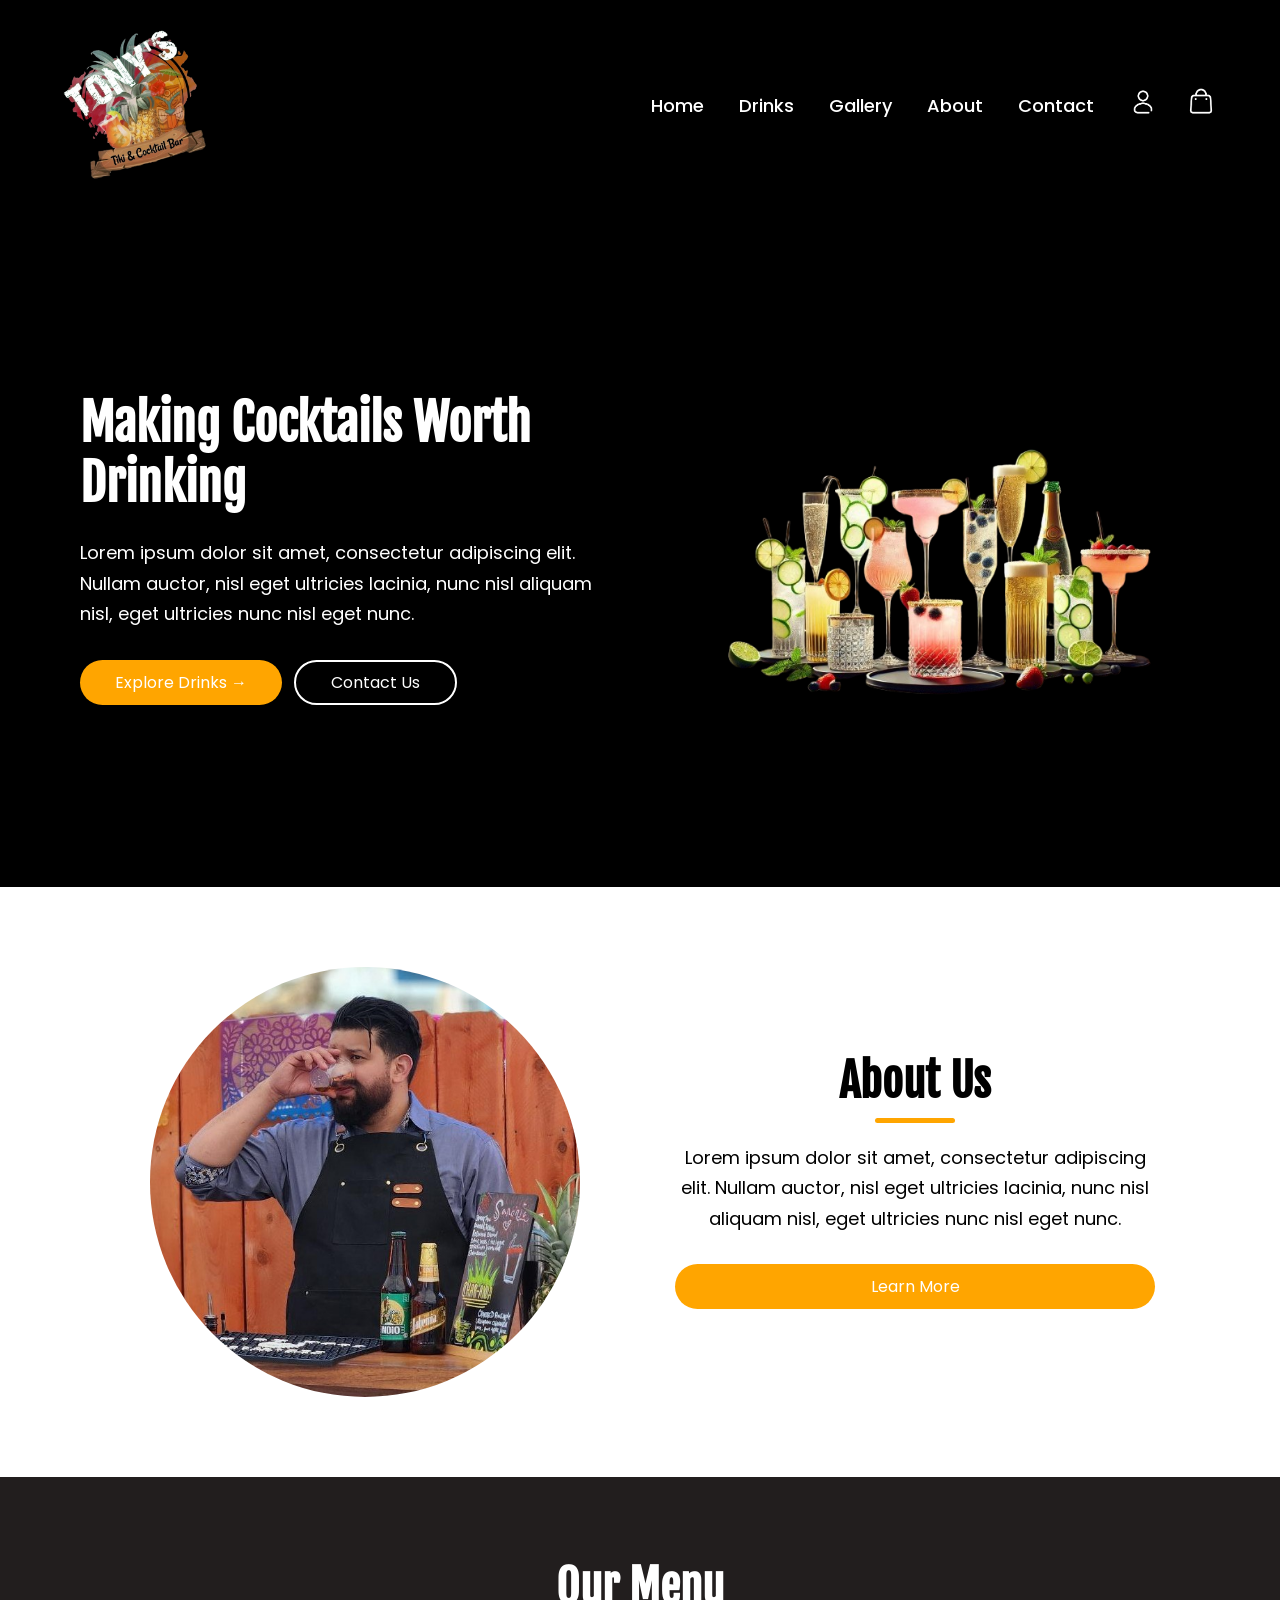
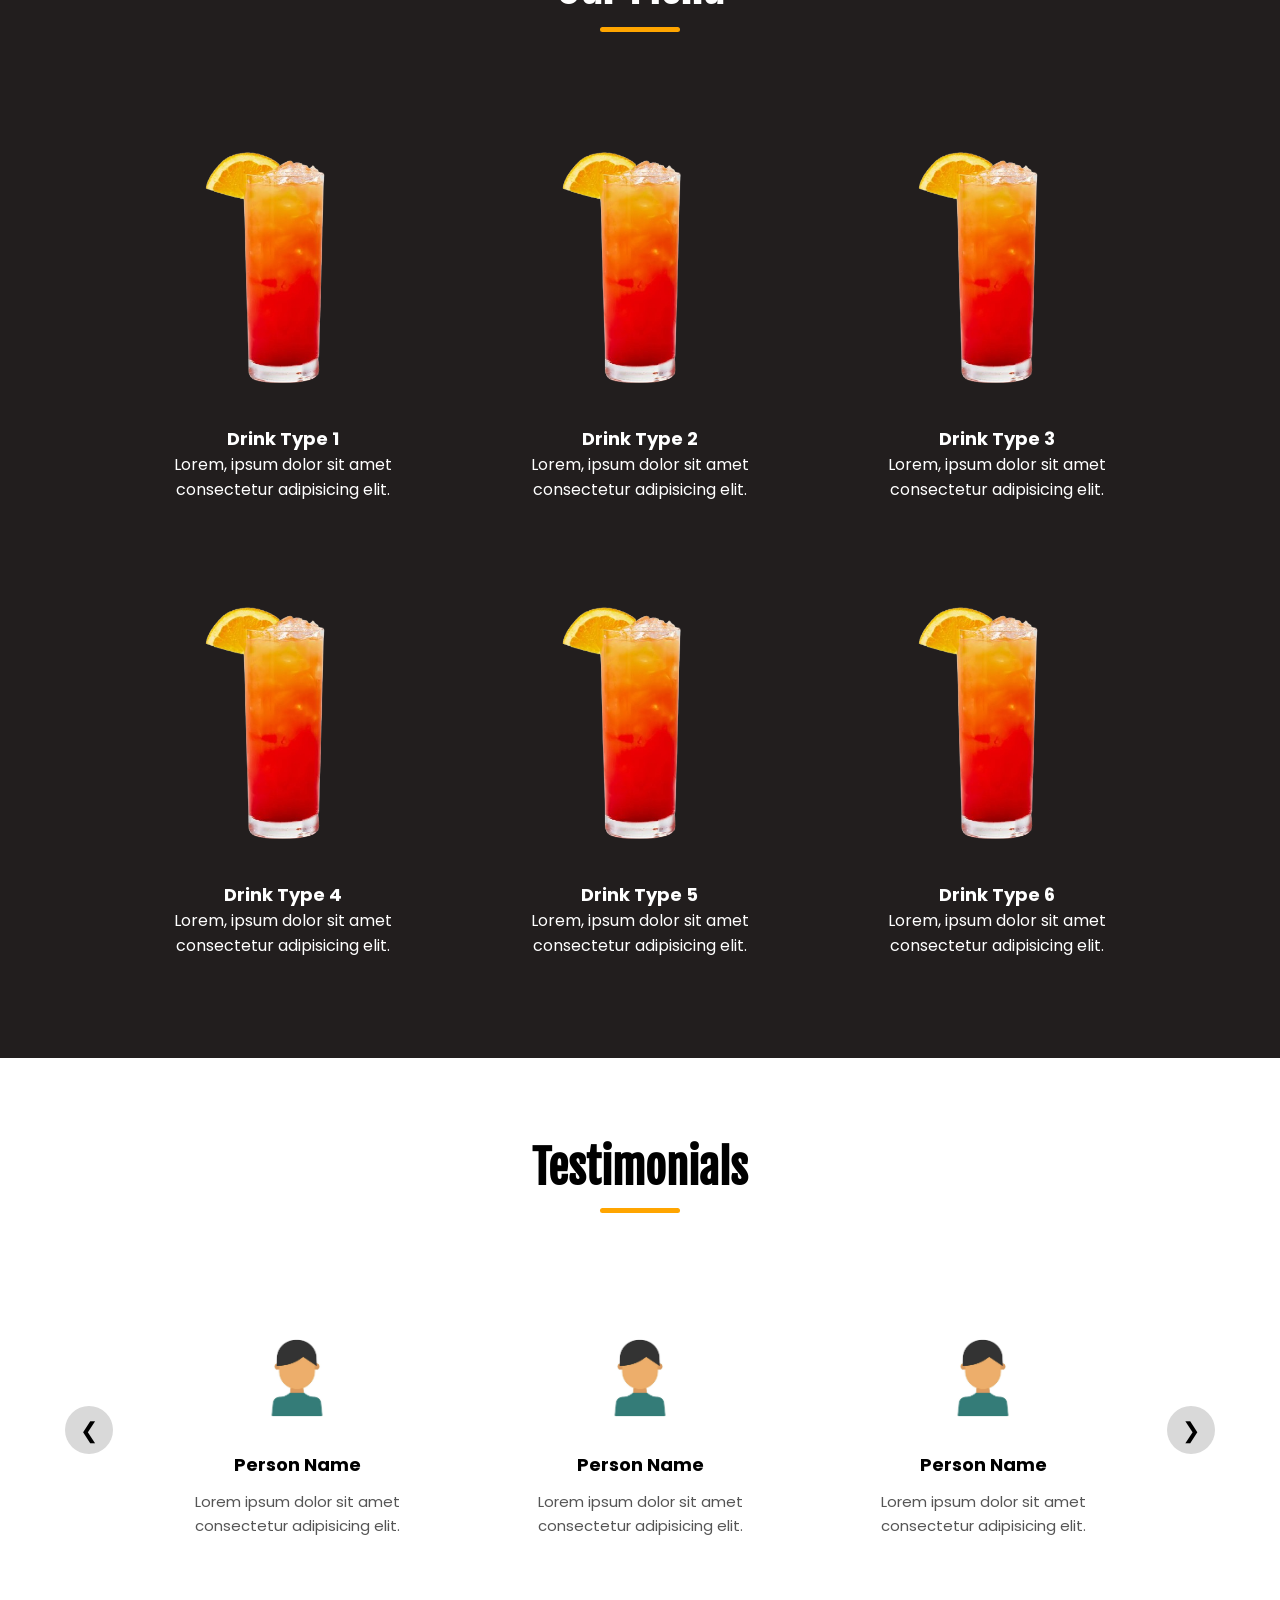
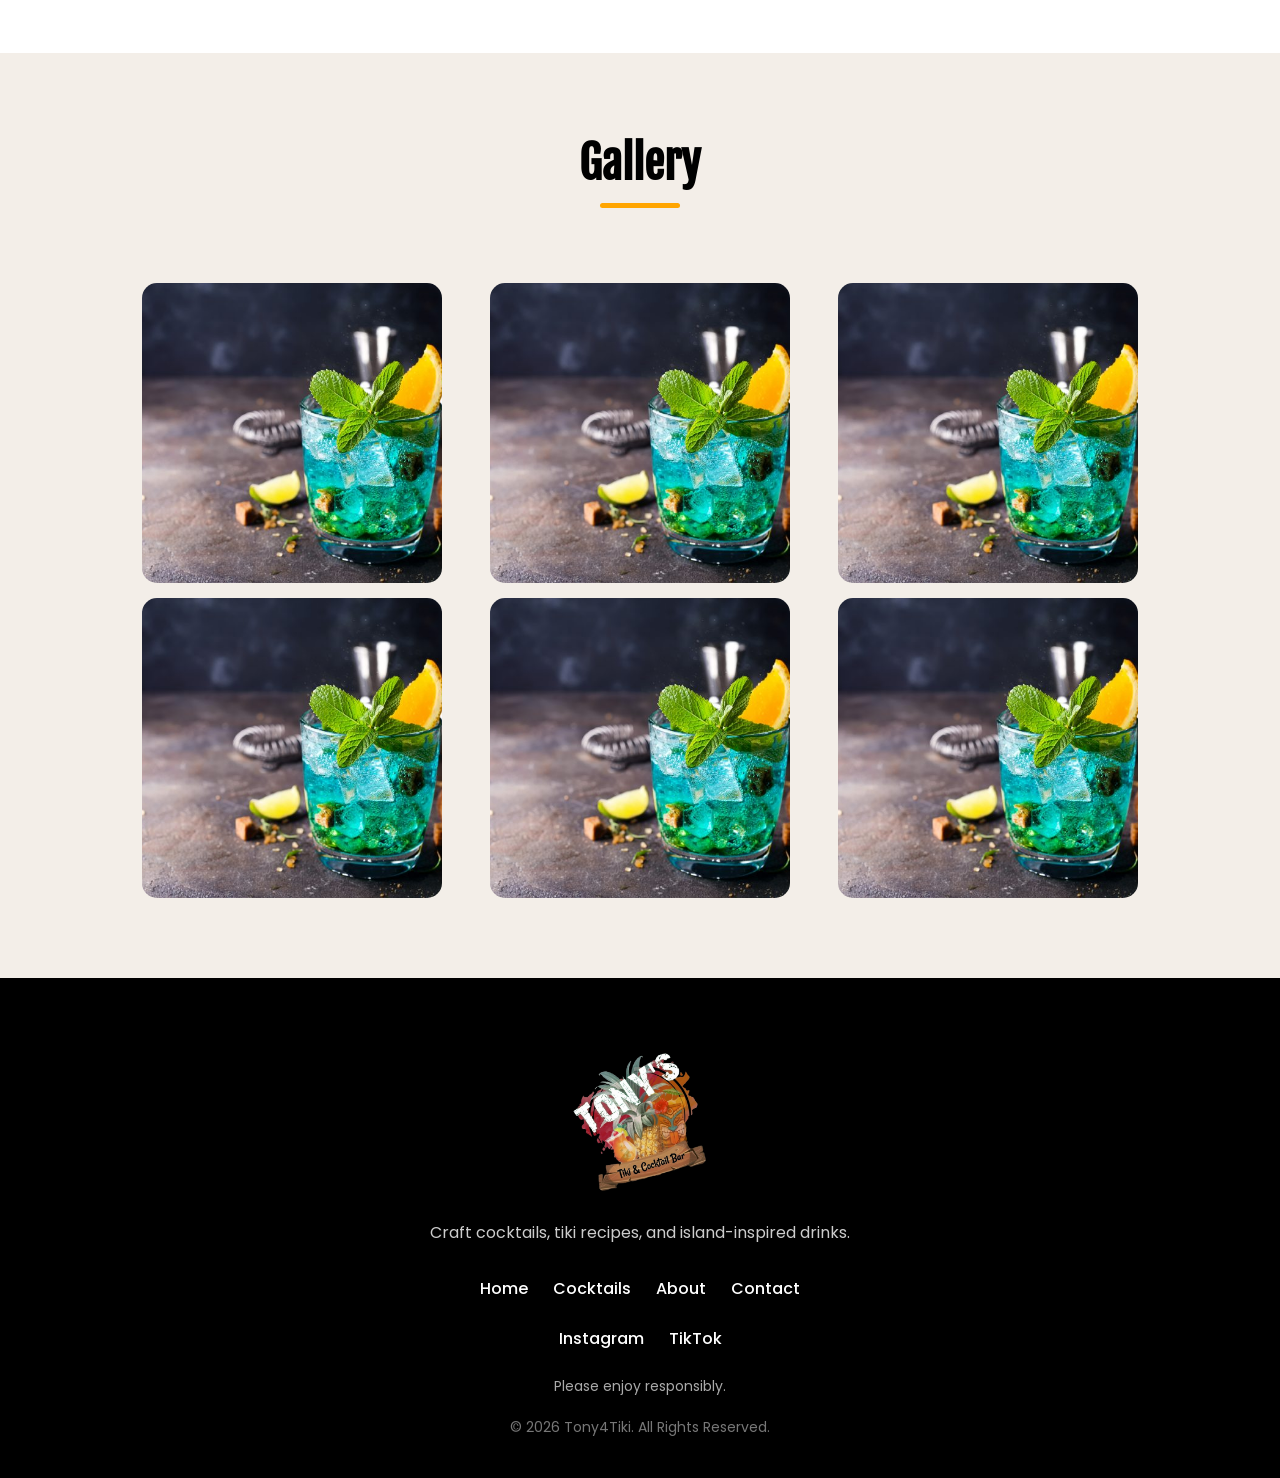
==== commit 5725a3ca: "Added Drinks, Gallery, and About Page" ====
--- a/index.html
+++ b/index.html
@@ -14,19 +14,20 @@
             <!-- Navigation Bar -->
             <div class="navbar">
                 <div class="logo">
-                    <img src="images/logo.png" width="150px">
+                    <a href="index.html"><img src="images/logo.png" width="150px"></a>
                 </div>
                 <nav>
                     <ul id="MenuItems">
                         <li><a href="index.html">Home</a></li>
-                        <li><a href="products.html">Drinks</a></li>
+                        <li><a href="drinks.html">Drinks</a></li>
+                        <li><a href="gallery.html">Gallery</a></li>
                         <li><a href="about.html">About</a></li>
                         <li><a href="contact.html">Contact</a></li>
                     </ul>
                 </nav>
                 <div class="nav-icons">
-                    <img src="images/profile_icon.png" onclick="goToAccount()">
-                    <img src="images/cart_icon.png" onclick="goToCart()">
+                    <a href="account.html"><img src="images/profile_icon.png"></a>
+                    <a href="cart.html"><img src="images/cart_icon.png"></a>
                     <img src="images/menu_icon.png" class="menu-icon" onclick="toggleMenu()">
                 </div>
             </div>
@@ -58,7 +59,6 @@
 
                 <div class="col-2 about-description">
                     <h2 class="title">About Us</h2>
-                    <div class="indicator"></div>
                     <p>Lorem ipsum dolor sit amet, consectetur adipiscing elit. Nullam auctor, nisl eget ultricies lacinia, nunc nisl aliquam nisl, eget ultricies nunc nisl eget nunc.</p>
                     <a href="about.html" class="btn">Learn More</a>
                 </div>
--- a/style.css
+++ b/style.css
@@ -90,7 +90,6 @@
 header {
     background: black;
     color: white;
-    min-height: 100vh;
 }
 
 /* Main */
@@ -156,6 +155,8 @@
     justify-content: space-between;
     gap: 50px;
     padding: 60px 80px;
+    background: black;
+    min-height: 75vh;
 }
 
 .hero h1 {
@@ -202,7 +203,7 @@
 }
 
 /* About */
-.about-section {
+.about-section, .about-page {
     padding: 80px 0;
 }
 
@@ -255,6 +256,46 @@
     text-align: center;
 }
 
+.about-page-content {
+    display: flex;
+    align-items: center;
+    gap: 60px;
+    margin-bottom: 60px;
+}
+
+.about-page-image {
+    flex: 0 0 450px;
+    display: flex;
+    justify-content: center;
+}
+
+.about-page-image img {
+    width: 100%;
+    max-width: 450px;
+    border-radius: 20px;
+    display: block;
+}
+
+.about-page-text {
+    flex: 1;
+}
+
+.about-page-text p {
+    font-size: 18px;
+    line-height: 1.8;
+    margin-bottom: 20px;
+}
+
+.about-page-full {
+    width: 100%;
+}
+
+.about-page-full p {
+    font-size: 18px;
+    line-height: 1.8;
+    margin-bottom: 25px;
+}
+
 /* Drinks */
 .drinks-section {
     padding: 80px 0;
@@ -262,8 +303,9 @@
     color: white;
 }
 
-.drinks-section .title {
-    color: white;
+.drinks-page {
+    padding: 80px 0;
+    color: black;
 }
 
 .drinks-grid {
@@ -292,7 +334,6 @@
 }
 
 .drink-card h4 {
-    color: white;
     font-size: 18px;
 }
 
@@ -384,6 +425,10 @@
     padding: 80px 0;
 }
 
+.gallery-page {
+    padding: 80px 0;
+}
+
 .gallery-grid {
     display: grid;
     grid-template-columns: repeat(3, 1fr);
@@ -431,8 +476,9 @@
     display: flex;
     justify-content: center;
     gap: 25px;
-    flex-wrap: wrap;
+    flex-wrap: nowrap;
     margin-bottom: 25px;
+    align-items: center;
 }
 
 .footer-links a,
@@ -440,6 +486,7 @@
     color: white;
     font-weight: 500;
     transition: .3s;
+    white-space: nowrap;
 }
 
 .footer-links a:hover,
@@ -490,6 +537,27 @@
     }
 
     .hero-image img {
+        max-width: 450px;
+    }
+
+    .about-page-content {
+        flex-direction: column;
+        gap: 40px;
+    }
+
+    .about-page-image {
+        display: flex;
+        flex: unset;
+        justify-content: center;
+    }
+
+    .about-page-text {
+        width: 100%;
+        max-width: 750px;
+        text-align: left;
+    }
+
+    .about-page-image img {
         max-width: 450px;
     }
 }
@@ -527,6 +595,16 @@
         font-size: 18px;
     }
 
+    .about-page-image img {
+        max-width: 300px;
+    }
+
+    .about-page-text p,
+    .about-page-full p {
+        font-size: 15px;
+        line-height: 1.7;
+    }
+
     .drinks-grid {
         grid-template-columns: repeat(2, 1fr);
         gap: 30px;
@@ -628,12 +706,22 @@
         max-width: 260px;
     }
 
-    .about-description h2 {
-        font-size: 32px;
-    }
-
     .about-description p {
         font-size: 15px;
+    }
+
+    .about-page-content {
+        gap: 30px;
+    }
+
+    .about-page-image img {
+        max-width: 300px;
+    }
+
+    .about-page-text p,
+    .about-page-full p {
+        font-size: 15px;
+        line-height: 1.7;
     }
 
     .drinks-grid {
@@ -702,5 +790,14 @@
 
     .gallery-card img {
         width: 100%;
+        max-width: 320px;
+    }
+
+    .footer-links, .footer-socials {
+        gap: 12px;
+    }
+
+    .footer-links a, .footer-socials a {
+        font-size: 13px;
     }
 }
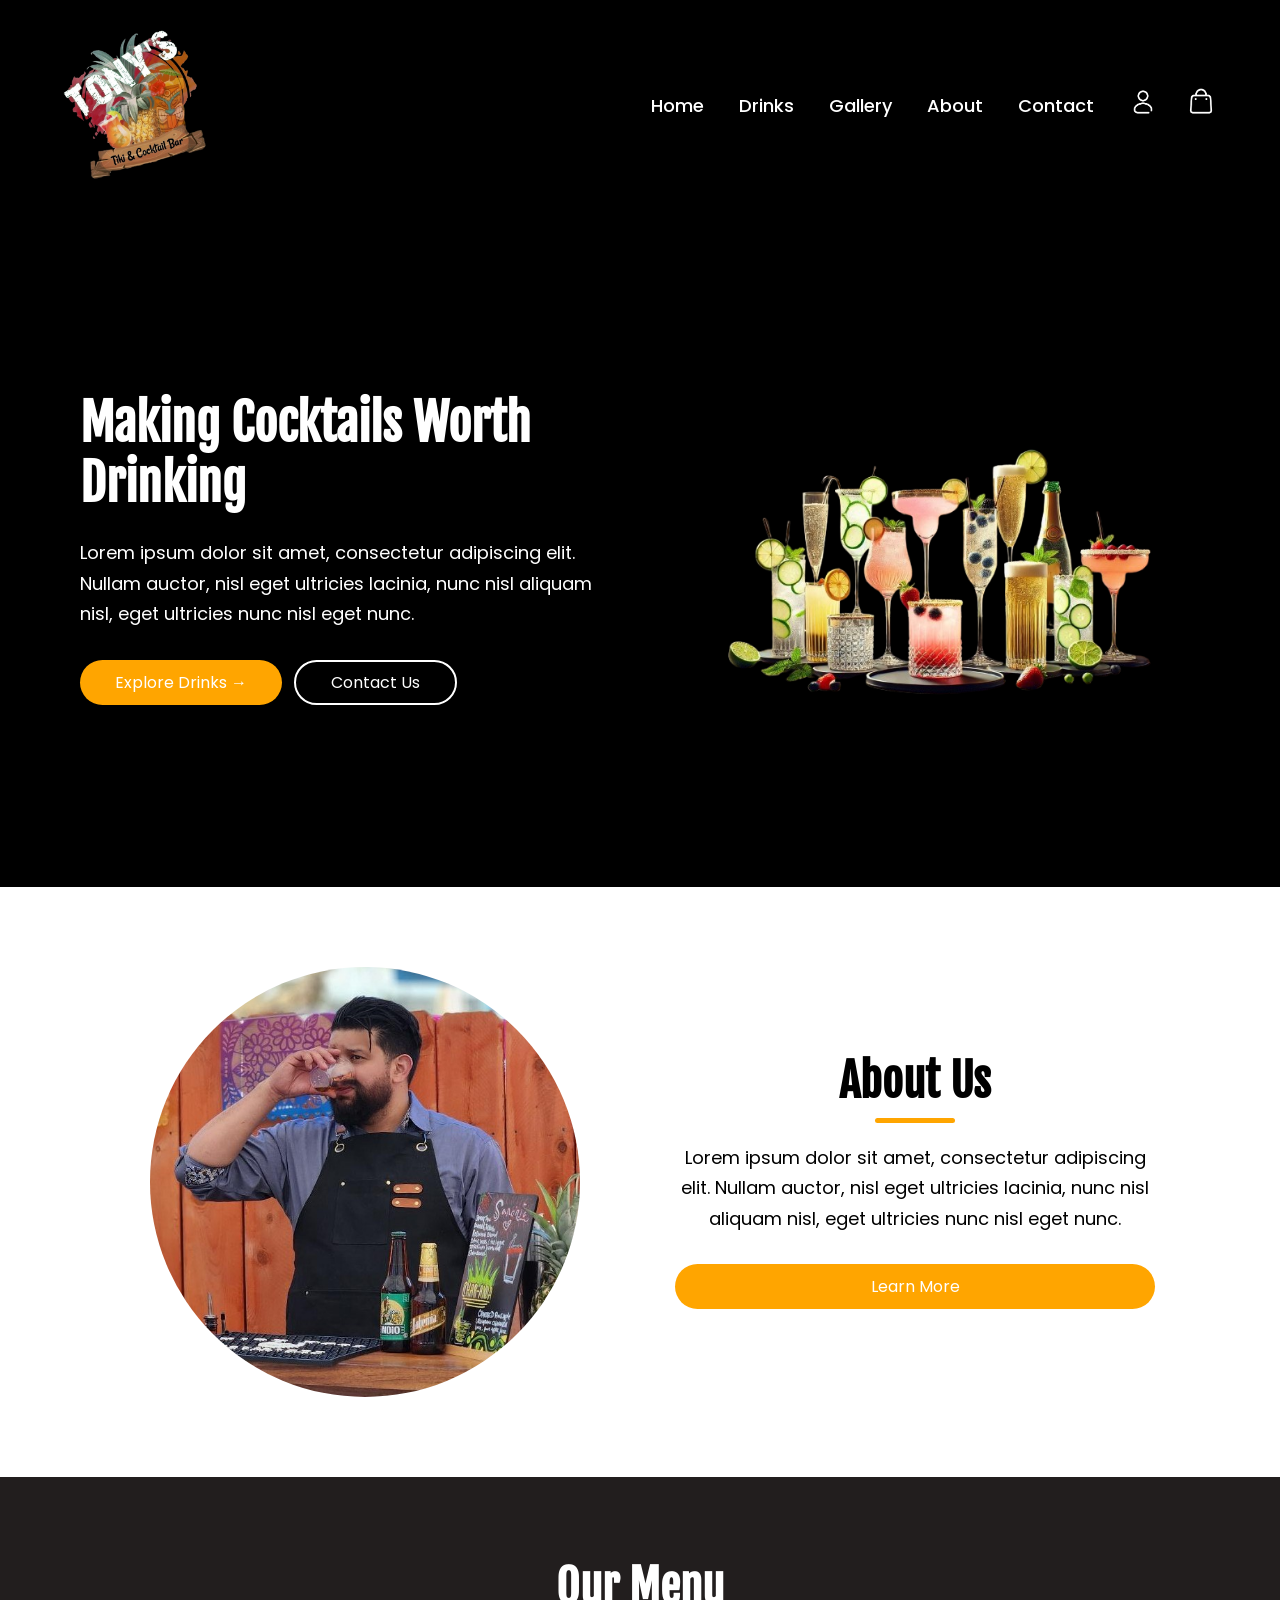
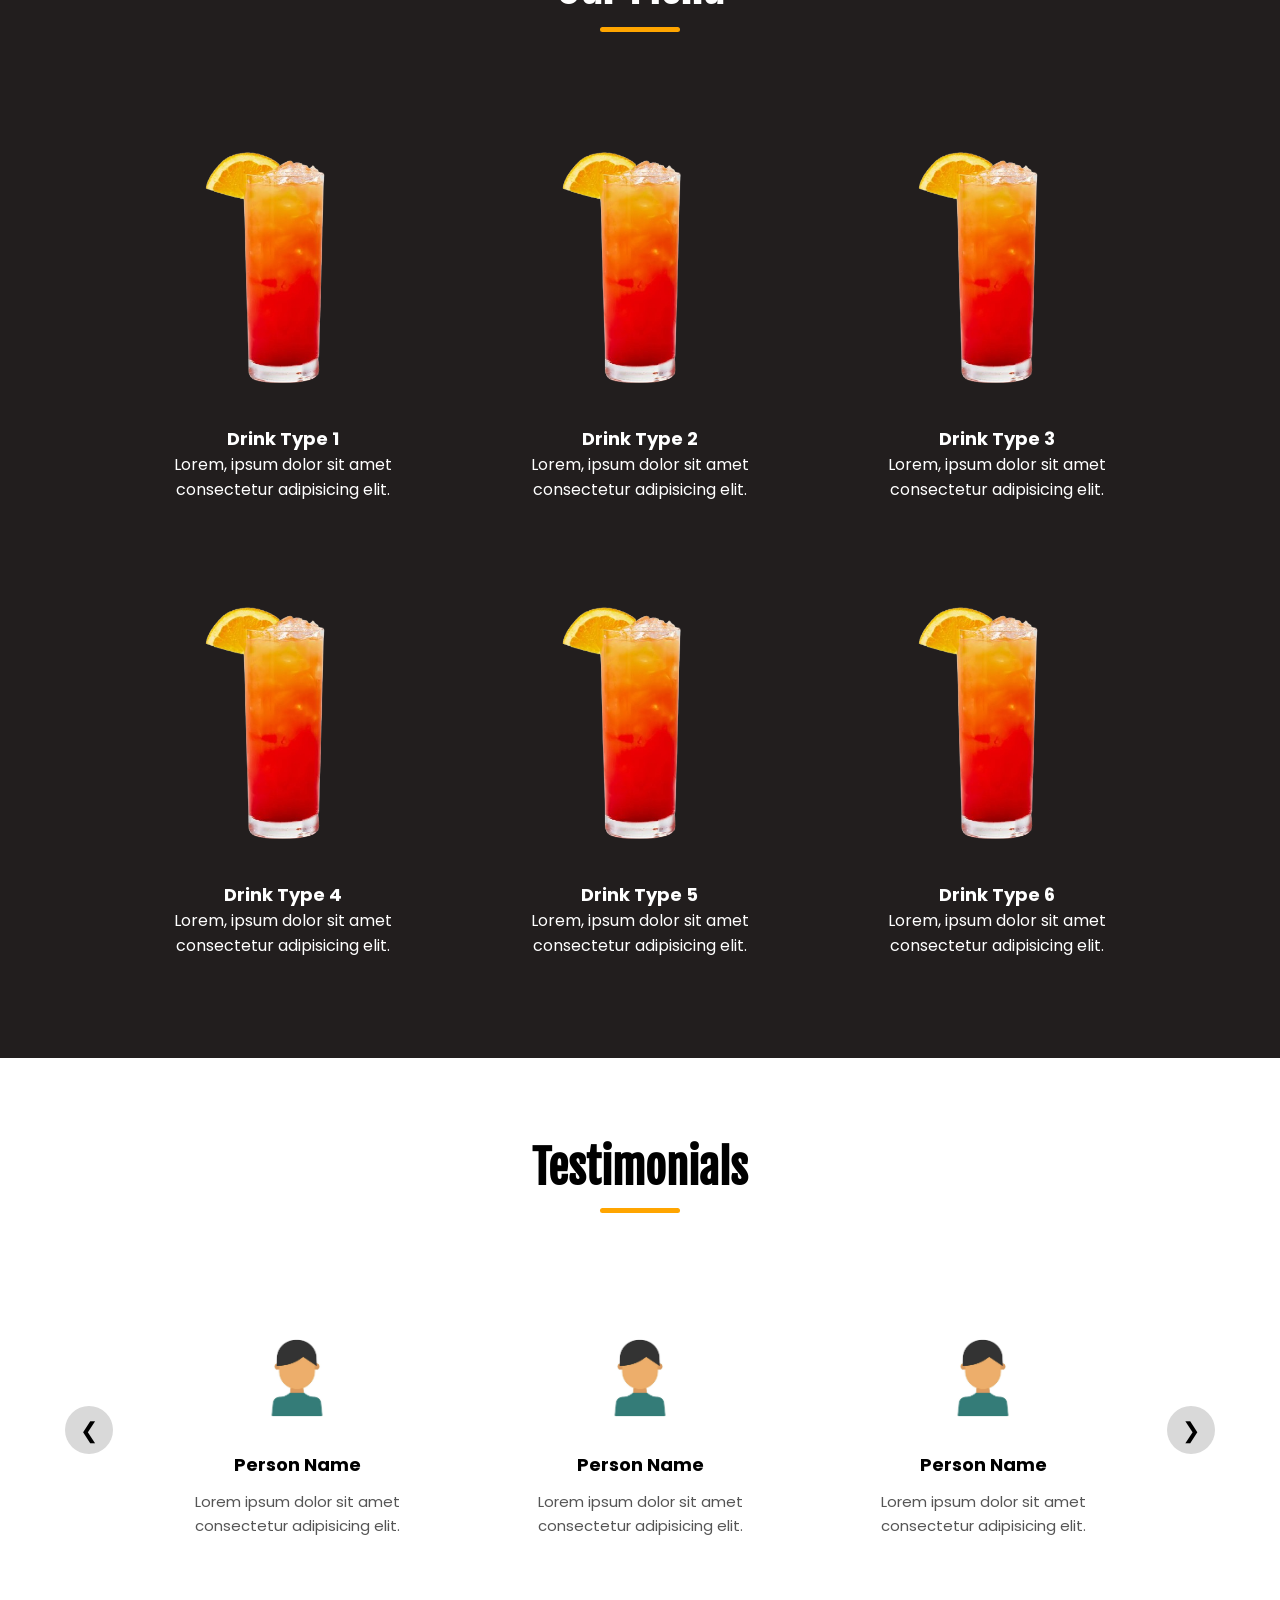
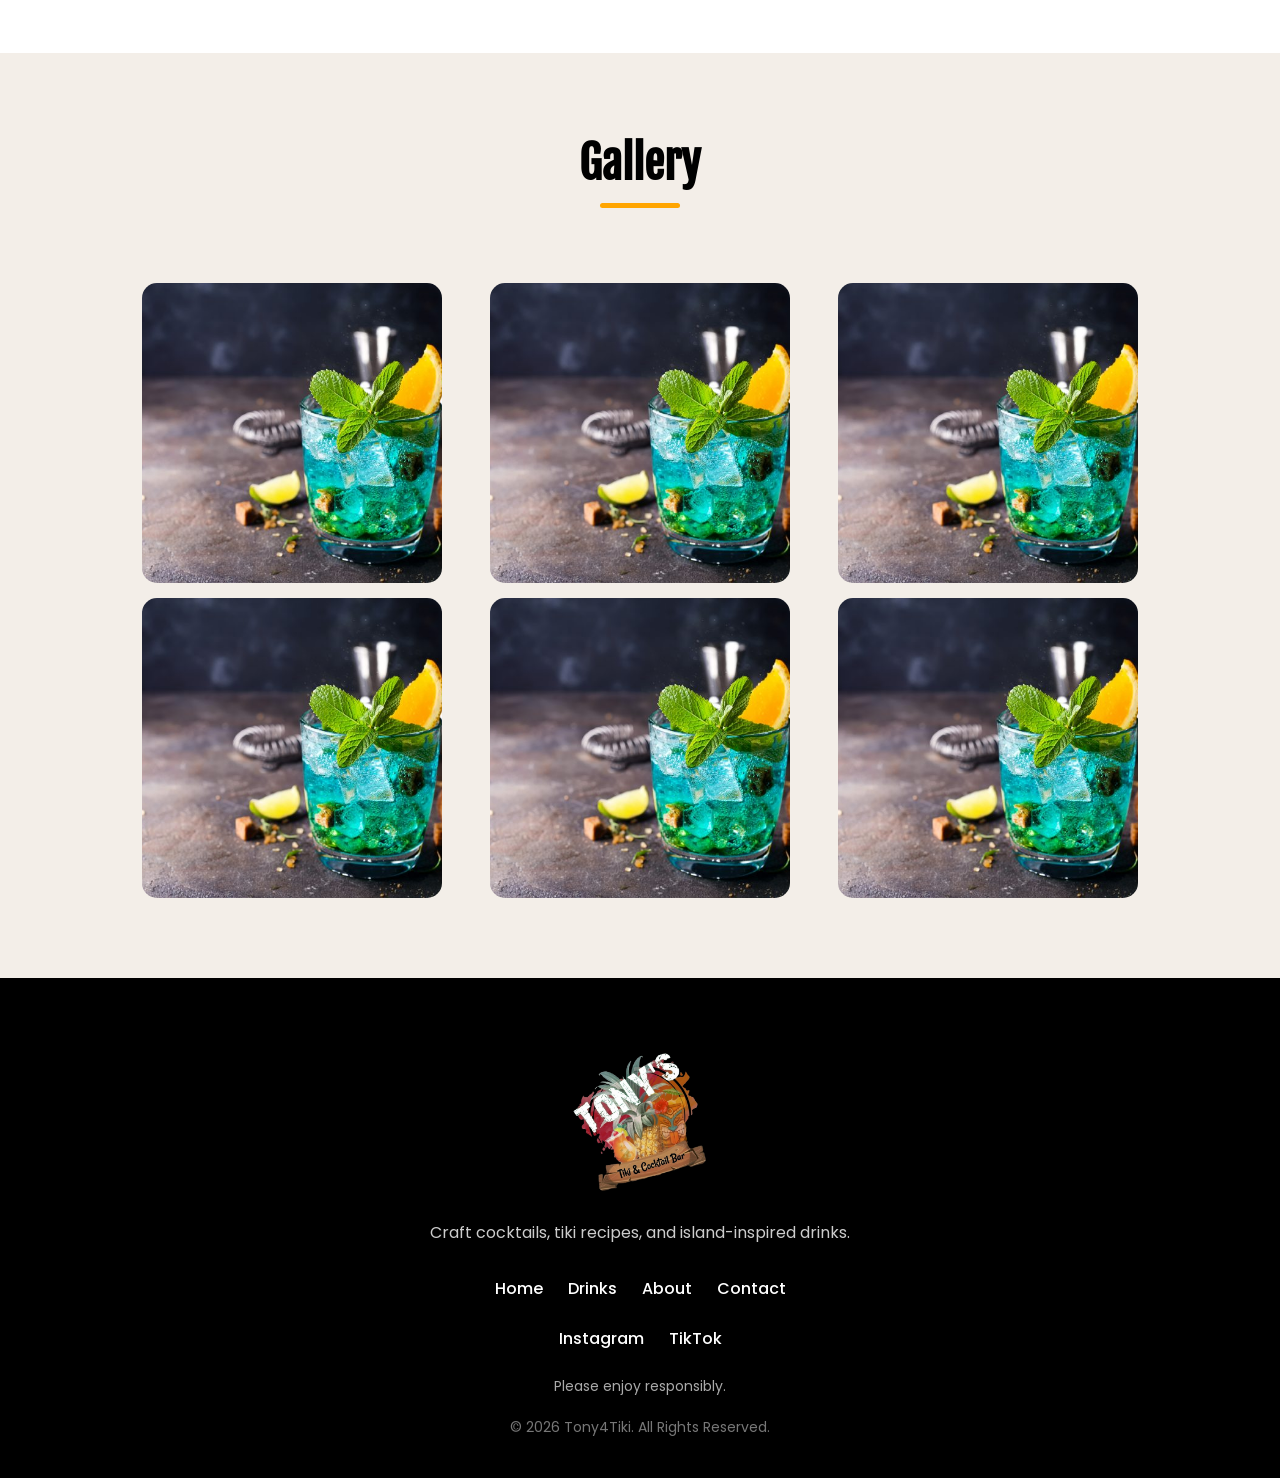
==== commit e84545ea: "final commit" ====
--- a/index.html
+++ b/index.html
@@ -209,14 +209,14 @@
 
             <div class="footer-links">
                 <a href="index.html">Home</a>
-                <a href="drinks.html">Cocktails</a>
+                <a href="drinks.html">Drinks</a>
                 <a href="about.html">About</a>
                 <a href="contact.html">Contact</a>
             </div>
 
             <div class="footer-socials">
-                <a href="#">Instagram</a>
-                <a href="#">TikTok</a>
+                <a href="https://www.instagram.com/tony4tiki">Instagram</a>
+                <a href="https://www.tiktok.com/@tony4tiki">TikTok</a>
             </div>
 
             <p class="footer-responsibility">
--- a/style.css
+++ b/style.css
@@ -296,6 +296,161 @@
     margin-bottom: 25px;
 }
 
+/* Contact Page */
+.contact-page {
+    padding: 80px 0;
+    background: white;
+    color: black;
+}
+
+.contact-page .title {
+    color: black;
+}
+
+.contact-container {
+    display: flex;
+    align-items: flex-start;
+    gap: 50px;
+}
+
+.contact-info {
+    flex: 1;
+}
+
+.contact-info h3 {
+    color: black;
+    font-size: 32px;
+    margin-bottom: 20px;
+}
+
+.contact-info p {
+    color: #555;
+    font-size: 18px;
+    line-height: 1.7;
+}
+
+.contact-form {
+    flex: 1.3;
+    background: #f8f8f8;
+    padding: 35px;
+    border-radius: 20px;
+}
+
+.contact-form input,
+.contact-form textarea {
+    width: 100%;
+    border: 1px solid #ddd;
+    outline: none;
+    padding: 14px 16px;
+    border-radius: 12px;
+    margin-bottom: 15px;
+    font-size: 15px;
+}
+
+.contact-form textarea {
+    min-height: 160px;
+    resize: vertical;
+}
+
+.contact-submit {
+    border: none;
+    width: 100%;
+    cursor: pointer;
+    font-size: 16px;
+}
+
+/* Account Page */
+.account-page {
+    padding: 80px 0;
+    background: white;
+    color: black;
+}
+
+.account-page .title {
+    color: black;
+}
+
+.account-box {
+    max-width: 450px;
+    margin: 0 auto;
+    background: #f8f8f8;
+    padding: 35px;
+    border-radius: 20px;
+}
+
+.form-toggle {
+    position: relative;
+    display: flex;
+    background: white;
+    border-radius: 30px;
+    padding: 5px;
+    margin-bottom: 25px;
+    overflow: hidden;
+}
+
+.toggle-slider {
+    position: absolute;
+    top: 5px;
+    left: 5px;
+    width: calc(50% - 5px);
+    height: calc(100% - 10px);
+    background: orange;
+    border-radius: 30px;
+    transition: .35s ease;
+}
+
+.form-toggle button {
+    flex: 1;
+    border: none;
+    background: transparent;
+    padding: 12px;
+    border-radius: 30px;
+    cursor: pointer;
+    font-weight: 600;
+    position: relative;
+    z-index: 2;
+    transition: .35s;
+    color: black;
+}
+
+.form-toggle button.active {
+    color: white;
+}
+
+.account-form {
+    display: flex;
+    flex-direction: column;
+    gap: 15px;
+}
+
+.account-form input {
+    width: 100%;
+    border: 1px solid #ddd;
+    outline: none;
+    padding: 14px 16px;
+    border-radius: 12px;
+    font-size: 15px;
+}
+
+.account-btn {
+    border: none;
+    width: 100%;
+    cursor: pointer;
+    font-size: 16px;
+    margin-top: 10px;
+}
+
+.hidden {
+    display: none;
+}
+
+#accountMessage {
+    color: black;
+    text-align: center;
+    margin-top: 20px;
+    font-weight: 500;
+}
+
 /* Drinks */
 .drinks-section {
     padding: 80px 0;
@@ -335,6 +490,257 @@
 
 .drink-card h4 {
     font-size: 18px;
+}
+
+.drinks-page {
+    padding: 80px 0;
+    background: white;
+    color: black;
+}
+
+.menu-accordion {
+    max-width: 800px;
+    margin: 0 auto;
+}
+
+.menu-category {
+    border-bottom: 1px solid #ddd;
+}
+
+.menu-question {
+    width: 100%;
+    background: none;
+    border: none;
+    padding: 25px 0;
+    font-size: 22px;
+    font-weight: 600;
+    color: black;
+    display: flex;
+    justify-content: space-between;
+    align-items: center;
+    cursor: pointer;
+    text-align: left;
+}
+
+.menu-question span {
+    font-size: 28px;
+    transition: .3s;
+}
+
+.menu-category.active .menu-question span {
+    transform: rotate(45deg);
+}
+
+.menu-items {
+    max-height: 0;
+    overflow: hidden;
+    transition: max-height .4s ease;
+}
+
+.menu-category.active .menu-items {
+    max-height: 5000px;
+}
+
+.menu-item a {
+    display: flex;
+    align-items: center;
+    gap: 18px;
+    text-decoration: none;
+    color: inherit;
+}
+
+.menu-item {
+    padding: 18px;
+    border-radius: 15px;
+    transition: .3s;
+    cursor: pointer;
+}
+
+.menu-item:hover {
+    background: #f7f7f7;
+    transform: translateY(-2px);
+}
+
+.menu-item img {
+    width: 90px;
+    height: 90px;
+    border-radius: 15px;
+    object-fit: cover;
+    flex-shrink: 0;
+}
+
+.menu-item-info {
+    flex: 1;
+}
+
+.menu-item-top {
+    display: flex;
+    justify-content: space-between;
+    gap: 15px;
+}
+
+.menu-item-top h4 {
+    color: black;
+    font-size: 18px;
+}
+
+.menu-item-top span {
+    color: orange;
+    font-weight: 700;
+}
+
+.menu-item-info p {
+    color: #555;
+    font-size: 15px;
+    line-height: 1.5;
+    margin-top: 5px;
+}
+
+.menu-item a {
+    display: flex;
+    align-items: center;
+    gap: 18px;
+    text-decoration: none;
+    color: inherit;
+}
+
+/* Single Product */
+.single-product-page {
+    padding: 90px 0;
+    background: white;
+    color: black;
+}
+
+.single-product-container {
+    display: flex;
+    align-items: center;
+    gap: 60px;
+}
+
+.single-product-image {
+    flex: 1;
+    display: flex;
+    justify-content: center;
+}
+
+.single-product-image img {
+    width: 100%;
+    max-width: 480px;
+    border-radius: 25px;
+}
+
+.single-product-info {
+    flex: 1;
+}
+
+.single-product-info h1 {
+    font-family: 'Fjalla One', sans-serif;
+    font-size: 50px;
+    color: black;
+    margin-bottom: 15px;
+}
+
+.single-product-info h3 {
+    color: orange;
+    font-size: 26px;
+    margin-bottom: 25px;
+}
+
+.single-product-info p {
+    color: #555;
+    font-size: 18px;
+    line-height: 1.7;
+    margin-bottom: 30px;
+}
+
+.quantity-box {
+    display: flex;
+    align-items: center;
+    width: fit-content;
+    border: 1px solid #ddd;
+    border-radius: 30px;
+    overflow: hidden;
+    margin-bottom: 30px;
+}
+
+.quantity-box button {
+    width: 45px;
+    height: 45px;
+    border: none;
+    background: #f3eee8;
+    font-size: 20px;
+    cursor: pointer;
+}
+
+.quantity-box input {
+    width: 60px;
+    height: 45px;
+    border: none;
+    text-align: center;
+    font-size: 16px;
+    outline: none;
+    appearance: textfield;
+    -moz-appearance: textfield;
+}
+
+.quantity-box input::-webkit-outer-spin-button,
+.quantity-box input::-webkit-inner-spin-button {
+    -webkit-appearance: none;
+    margin: 0;
+}
+
+.add-cart-btn {
+    border: none;
+    cursor: pointer;
+    font-size: 16px;
+}
+
+/* Similar Drinks */
+
+.similar-drinks {
+    padding: 80px 0;
+    background: #f8f8f8;
+}
+
+.similar-drinks .title {
+    color: black;
+}
+
+.similar-grid {
+    display: grid;
+    grid-template-columns: repeat(4, 1fr);
+    gap: 25px;
+}
+
+.similar-card {
+    background: white;
+    border-radius: 20px;
+    overflow: hidden;
+    text-align: center;
+    transition: .3s;
+    color: black;
+}
+
+.similar-card:hover {
+    transform: translateY(-8px);
+}
+
+.similar-card img {
+    width: 100%;
+    aspect-ratio: 1 / 1;
+    object-fit: cover;
+}
+
+.similar-card h4 {
+    color: black;
+    padding-top: 15px;
+    font-size: 18px;
+}
+
+.similar-card p {
+    color: orange;
+    font-weight: 600;
+    padding: 10px 0 20px;
 }
 
 /* Testimonials */
@@ -429,6 +835,11 @@
     padding: 80px 0;
 }
 
+.gallery-page .gallery-grid {
+    grid-template-columns: repeat(4, 1fr);
+    gap: 20px;
+}
+
 .gallery-grid {
     display: grid;
     grid-template-columns: repeat(3, 1fr);
@@ -451,6 +862,246 @@
     margin: 0 auto;
 }
 
+/* Cart Page */
+.cart-page {
+    padding: 80px 0;
+}
+
+.cart-container {
+    display: flex;
+    flex-direction: column;
+    gap: 20px;
+}
+
+.cart-item {
+    display: flex;
+    align-items: center;
+    gap: 25px;
+    background: #f8f8f8;
+    padding: 20px;
+    border-radius: 20px;
+}
+
+.cart-item img {
+    width: 110px;
+    height: 110px;
+    object-fit: cover;
+    border-radius: 15px;
+}
+
+.cart-item-info {
+    flex: 1;
+}
+
+.cart-item-info h4 {
+    color: black;
+    font-size: 20px;
+    margin-bottom: 8px;
+}
+
+.cart-item-info p {
+    color: #555;
+    font-size: 15px;
+}
+
+.cart-item-price {
+    color: orange;
+    font-weight: 700;
+    font-size: 18px;
+}
+
+.remove-btn {
+    border: none;
+    background: black;
+    color: white;
+    padding: 8px 18px;
+    border-radius: 30px;
+    cursor: pointer;
+}
+
+.cart-summary {
+    margin-top: 35px;
+    padding: 25px;
+    background: #f3eee8;
+    border-radius: 20px;
+    text-align: right;
+}
+
+.cart-summary h3 {
+    color: black;
+    margin-bottom: 20px;
+    font-size: 24px;
+}
+
+.cart-buttons {
+    display: flex;
+    gap: 12px;
+    justify-content: flex-end;
+    margin-top: 20px;
+}
+
+.continue-btn {
+    display: inline-block;
+    border: 2px solid orange;
+    color: orange;
+    padding: 10px 25px;
+    border-radius: 30px;
+    transition: .3s;
+}
+
+.continue-btn:hover {
+    background: orange;
+    color: white;
+    transform: translateY(-3px);
+}
+
+.checkout-btn {
+    margin: 0;
+}
+
+/* Checkout Page */
+.checkout-page {
+    padding: 80px 0;
+}
+
+.checkout-container {
+    display: flex;
+    gap: 40px;
+    align-items: flex-start;
+}
+
+.checkout-form,
+.checkout-summary {
+    background: #f8f8f8;
+    border-radius: 20px;
+    padding: 30px;
+}
+
+.checkout-form {
+    flex: 1.2;
+}
+
+.checkout-summary {
+    flex: 0.8;
+}
+
+.checkout-form h3,
+.checkout-summary h3 {
+    color: black;
+    font-size: 24px;
+    margin-bottom: 25px;
+}
+
+.checkout-form input,
+.checkout-form textarea {
+    width: 100%;
+    border: 1px solid #ddd;
+    outline: none;
+    padding: 14px 16px;
+    border-radius: 12px;
+    margin-bottom: 15px;
+    font-size: 15px;
+}
+
+.checkout-form textarea {
+    min-height: 130px;
+    resize: vertical;
+}
+
+.checkout-submit {
+    border: none;
+    width: 100%;
+    cursor: pointer;
+    font-size: 16px;
+    margin-top: 10px;
+}
+
+.checkout-item {
+    display: flex;
+    align-items: center;
+    gap: 15px;
+    margin-bottom: 18px;
+    border-bottom: 1px solid #ddd;
+    padding-bottom: 15px;
+}
+
+.checkout-item img {
+    width: 70px;
+    height: 70px;
+    object-fit: cover;
+    border-radius: 12px;
+}
+
+.checkout-item-info {
+    flex: 1;
+}
+
+.checkout-item-info h4 {
+    color: black;
+    font-size: 16px;
+}
+
+.checkout-item-info p {
+    color: #555;
+    font-size: 14px;
+}
+
+.checkout-item-price {
+    color: orange;
+    font-weight: 700;
+}
+
+.checkout-total {
+    display: flex;
+    justify-content: space-between;
+    align-items: center;
+    color: black;
+    font-size: 20px;
+    margin-top: 25px;
+}
+
+/* Orders */
+.orders-page {
+    padding: 80px 0;
+}
+
+.order-card {
+    background: #f8f8f8;
+    border-radius: 20px;
+    padding: 25px;
+    margin-bottom: 25px;
+}
+
+.order-card h3 {
+    color: black;
+    margin-bottom: 15px;
+}
+
+.order-card p {
+    color: #555;
+    margin-bottom: 10px;
+}
+
+.order-item {
+    display: flex;
+    align-items: center;
+    gap: 15px;
+    margin-top: 15px;
+}
+
+.order-item img {
+    width: 70px;
+    height: 70px;
+    object-fit: cover;
+    border-radius: 12px;
+}
+
+.order-total {
+    color: orange;
+    font-weight: 700;
+    margin-top: 20px;
+}
+
 /* Footer */
 footer {
     background: black;
@@ -554,11 +1205,24 @@
     .about-page-text {
         width: 100%;
         max-width: 750px;
-        text-align: left;
+        text-align: center;
+    }
+
+    .about-page-full {
+        text-align: center;
     }
 
     .about-page-image img {
         max-width: 450px;
+    }
+
+    .gallery-page .gallery-grid {
+        grid-template-columns: repeat(3, 1fr);
+        gap: 15px;
+    }
+
+    .similar-grid {
+        grid-template-columns: repeat(2, 1fr);
     }
 }
 
@@ -605,11 +1269,48 @@
         line-height: 1.7;
     }
 
+    .contact-container {
+        flex-direction: column;
+    }
+
+    .contact-info,
+    .contact-form {
+        width: 100%;
+    }
+
     .drinks-grid {
         grid-template-columns: repeat(2, 1fr);
         gap: 30px;
     }
 
+    .single-product-container {
+        flex-direction: column;
+        text-align: center;
+    }
+
+    .single-product-info h1 {
+        font-size: 38px;
+    }
+
+    .similar-grid {
+        grid-template-columns: 1fr;
+        gap: 20px;
+    }
+
+    .similar-card {
+        max-width: 320px;
+        margin: 0 auto;
+    }
+
+    .quantity-box {
+        margin-left: auto;
+        margin-right: auto;
+    }
+
+    .single-product-image img {
+        max-width: 350px;
+    }
+
     .testimonial-wrapper {
         gap: 12px;
     }
@@ -624,6 +1325,27 @@
 
     .gallery-grid {
         grid-template-columns: repeat(2, 1fr);
+    }
+
+    .gallery-page .gallery-grid {
+        grid-template-columns: repeat(2, 1fr);
+        gap: 15px;
+    }
+    .checkout-container {
+        flex-direction: column;
+    }
+
+    .checkout-form,
+    .checkout-summary {
+        width: 100%;
+    }
+
+    .checkout-summary {
+        order: 1;
+    }
+
+    .checkout-form {
+        order: 2;
     }
 }
 
@@ -712,6 +1434,7 @@
 
     .about-page-content {
         gap: 30px;
+        text-align: center;
     }
 
     .about-page-image img {
@@ -722,6 +1445,35 @@
     .about-page-full p {
         font-size: 15px;
         line-height: 1.7;
+        text-align: center;
+    }
+
+    .contact-page {
+        padding: 60px 0;
+    }
+
+    .contact-form {
+        padding: 25px 18px;
+    }
+
+    .contact-info {
+        text-align: center;
+    }
+
+    .contact-info h3 {
+        font-size: 26px;
+    }
+
+    .contact-info p {
+        font-size: 15px;
+    }
+
+    .account-page {
+        padding: 60px 0;
+    }
+
+    .account-box {
+        padding: 25px 18px;
     }
 
     .drinks-grid {
@@ -733,10 +1485,28 @@
         max-width: 300px;
     }
 
+    .menu-item {
+        align-items: flex-start;
+        gap: 12px;
+    }
+
+    .menu-item img {
+        width: 75px;
+        height: 75px;
+    }
+
+    .menu-item-top h4 {
+        font-size: 16px;
+    }
+
+    .menu-item-info p {
+        font-size: 14px;
+    }
+
     .testimonial-wrapper {
         position: relative;
         width: 100%;
-        padding: 0 55px; /* space for arrows */
+        padding: 0 55px; 
         gap: 0;
     }
 
@@ -784,7 +1554,7 @@
         line-height: 1.6;
     }
 
-    .gallery-grid {
+    .gallery-grid, .gallery-page .gallery-grid {
         grid-template-columns: 1fr;
     }
 
@@ -793,6 +1563,45 @@
         max-width: 320px;
     }
 
+    .cart-item {
+        flex-direction: column;
+        text-align: center;
+    }
+
+    .cart-item img {
+        width: 150px;
+        height: 150px;
+    }
+
+    .cart-summary {
+        text-align: center;
+    }
+
+    .cart-buttons {
+        flex-direction: column;
+        width: 100%;
+    }
+
+    .continue-btn,
+    .checkout-btn {
+        width: 100%;
+        text-align: center;
+    }
+
+    .checkout-page {
+        padding: 60px 0;
+    }
+
+    .checkout-form,
+    .checkout-summary {
+        padding: 24px 18px;
+    }
+
+    .checkout-item img {
+        width: 60px;
+        height: 60px;
+    }
+
     .footer-links, .footer-socials {
         gap: 12px;
     }
